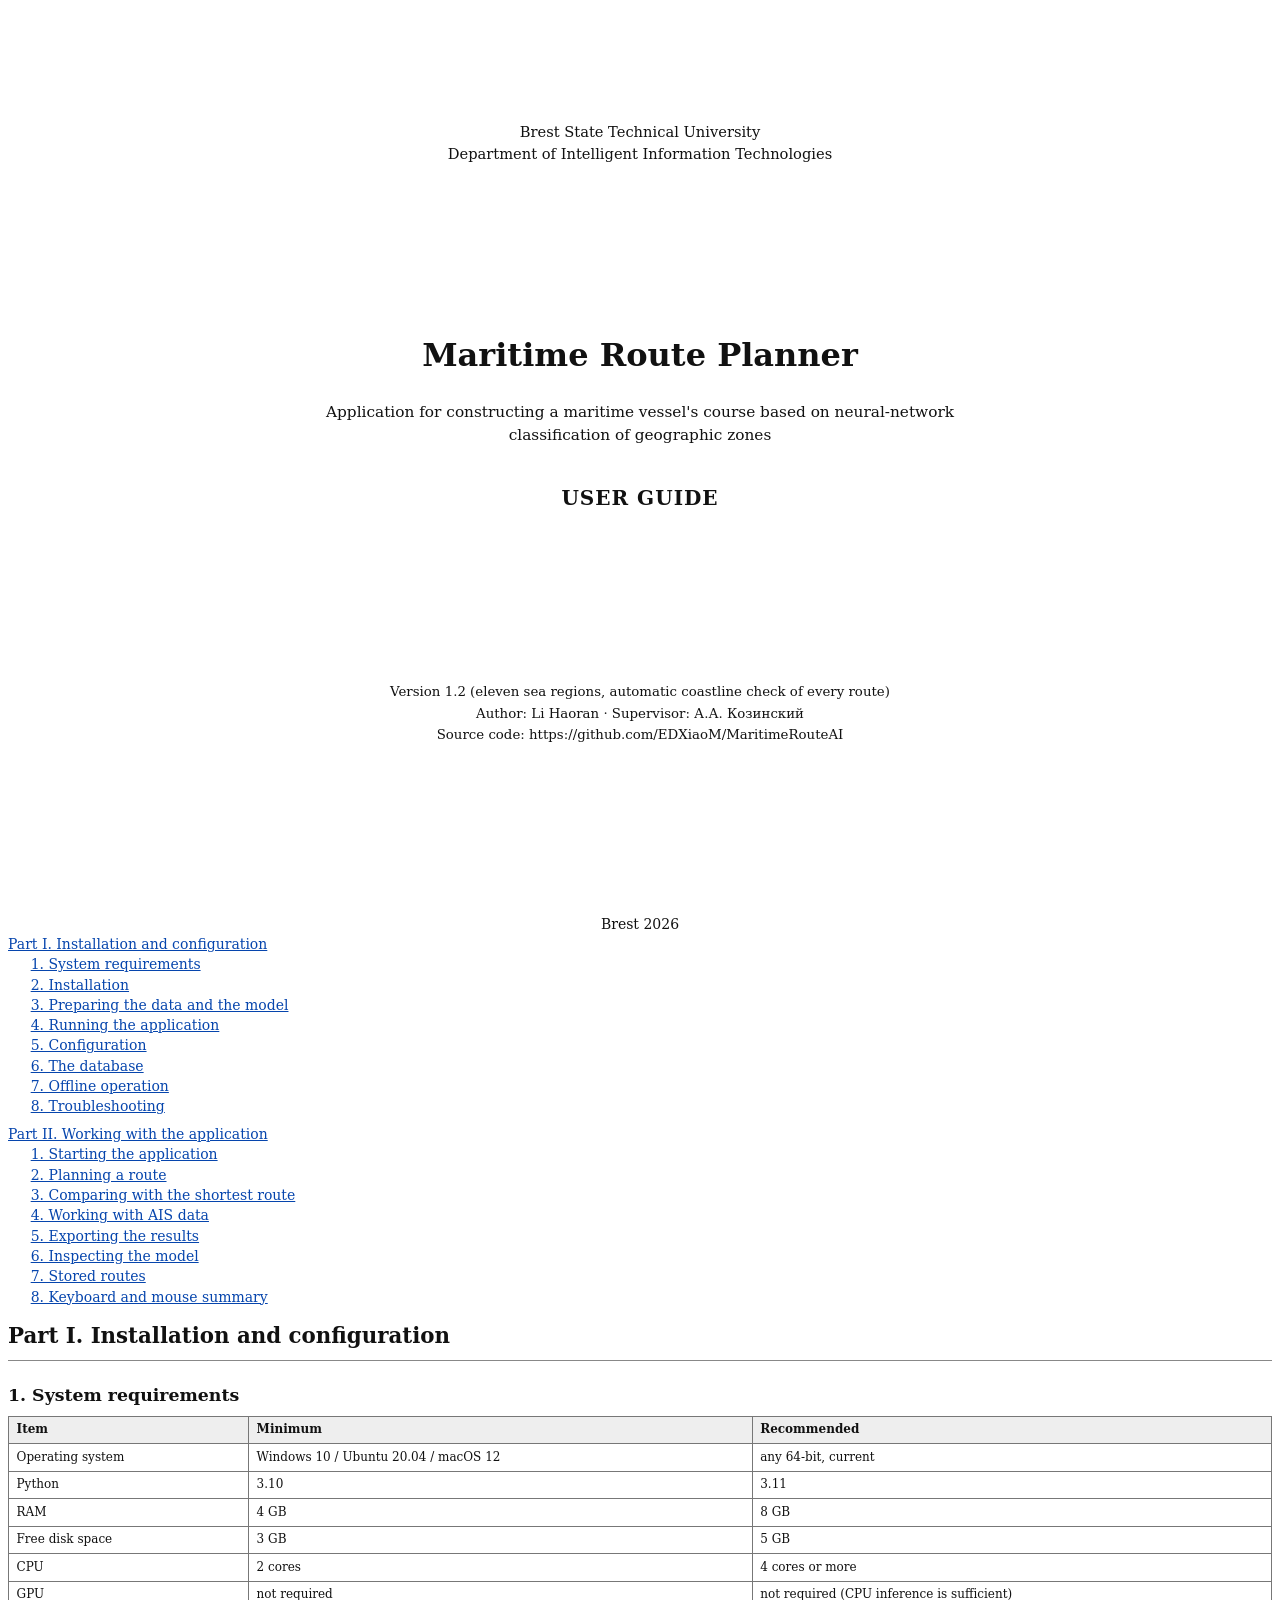
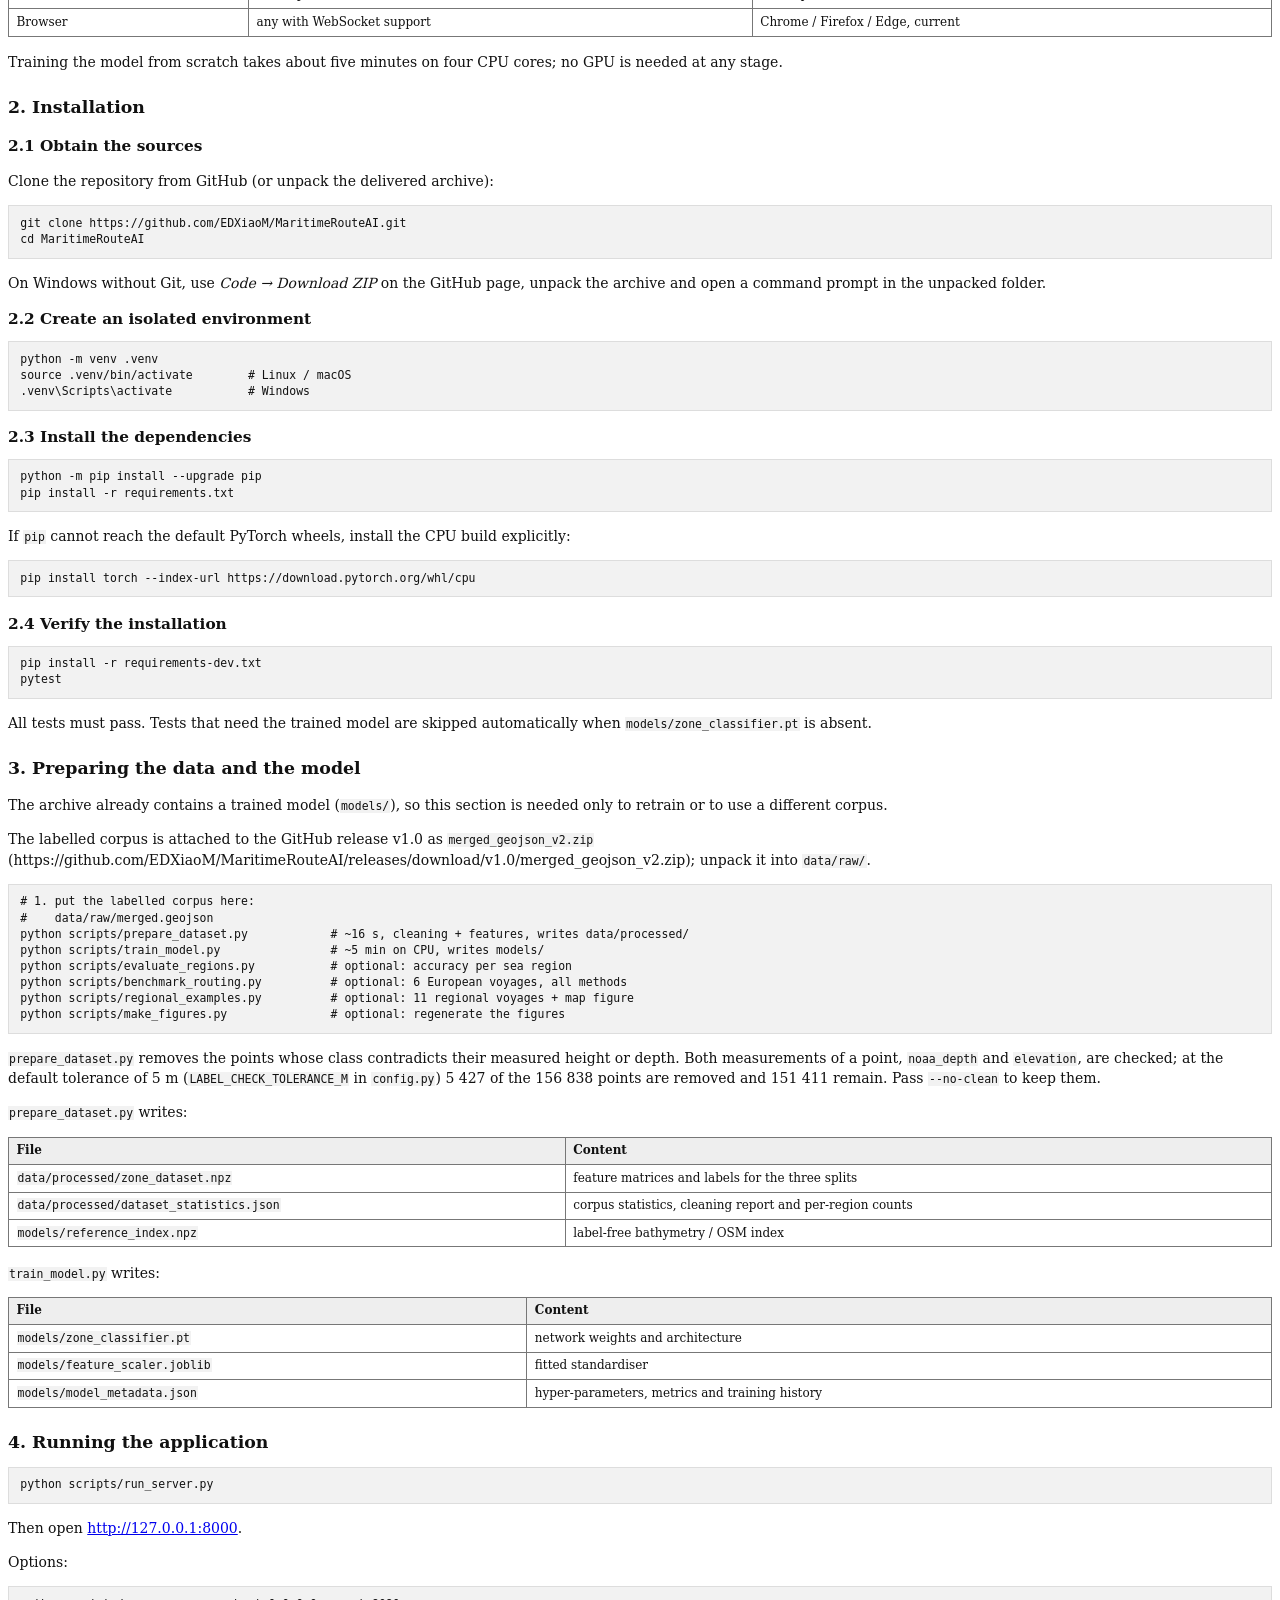
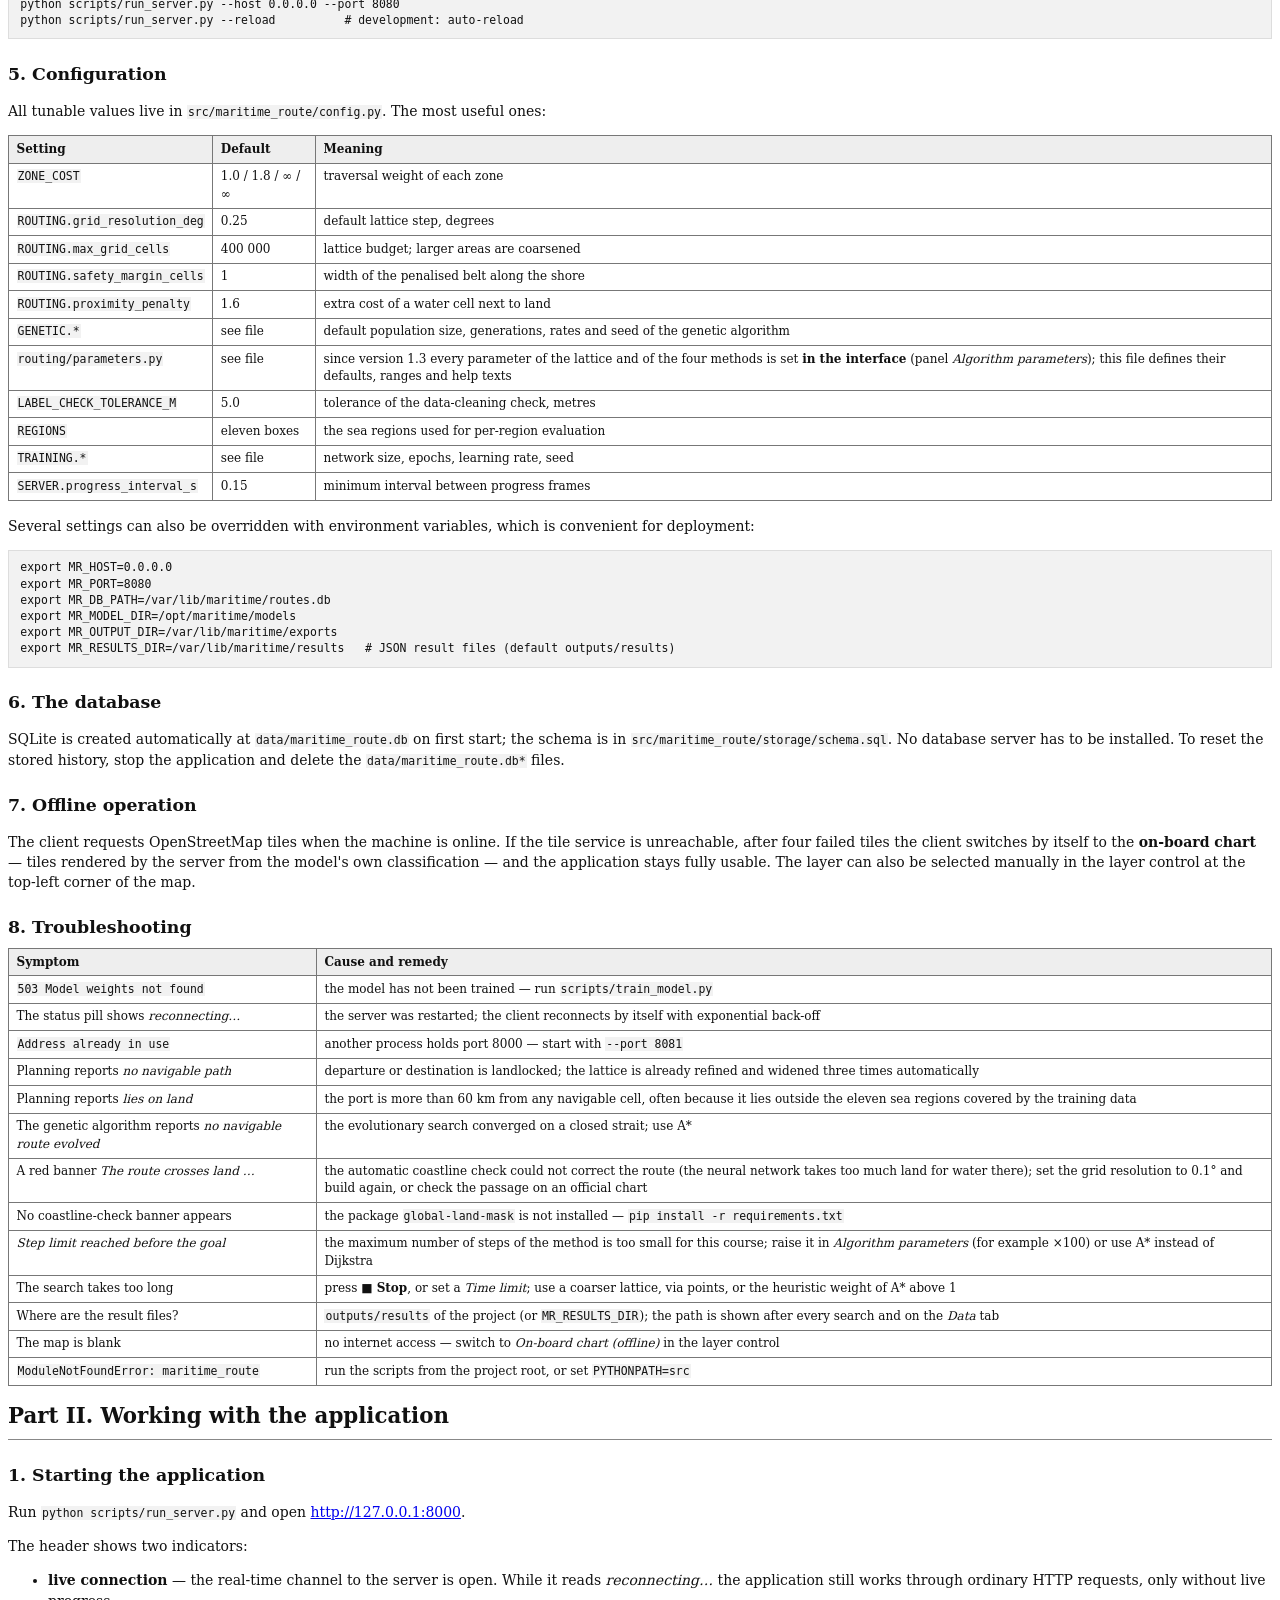
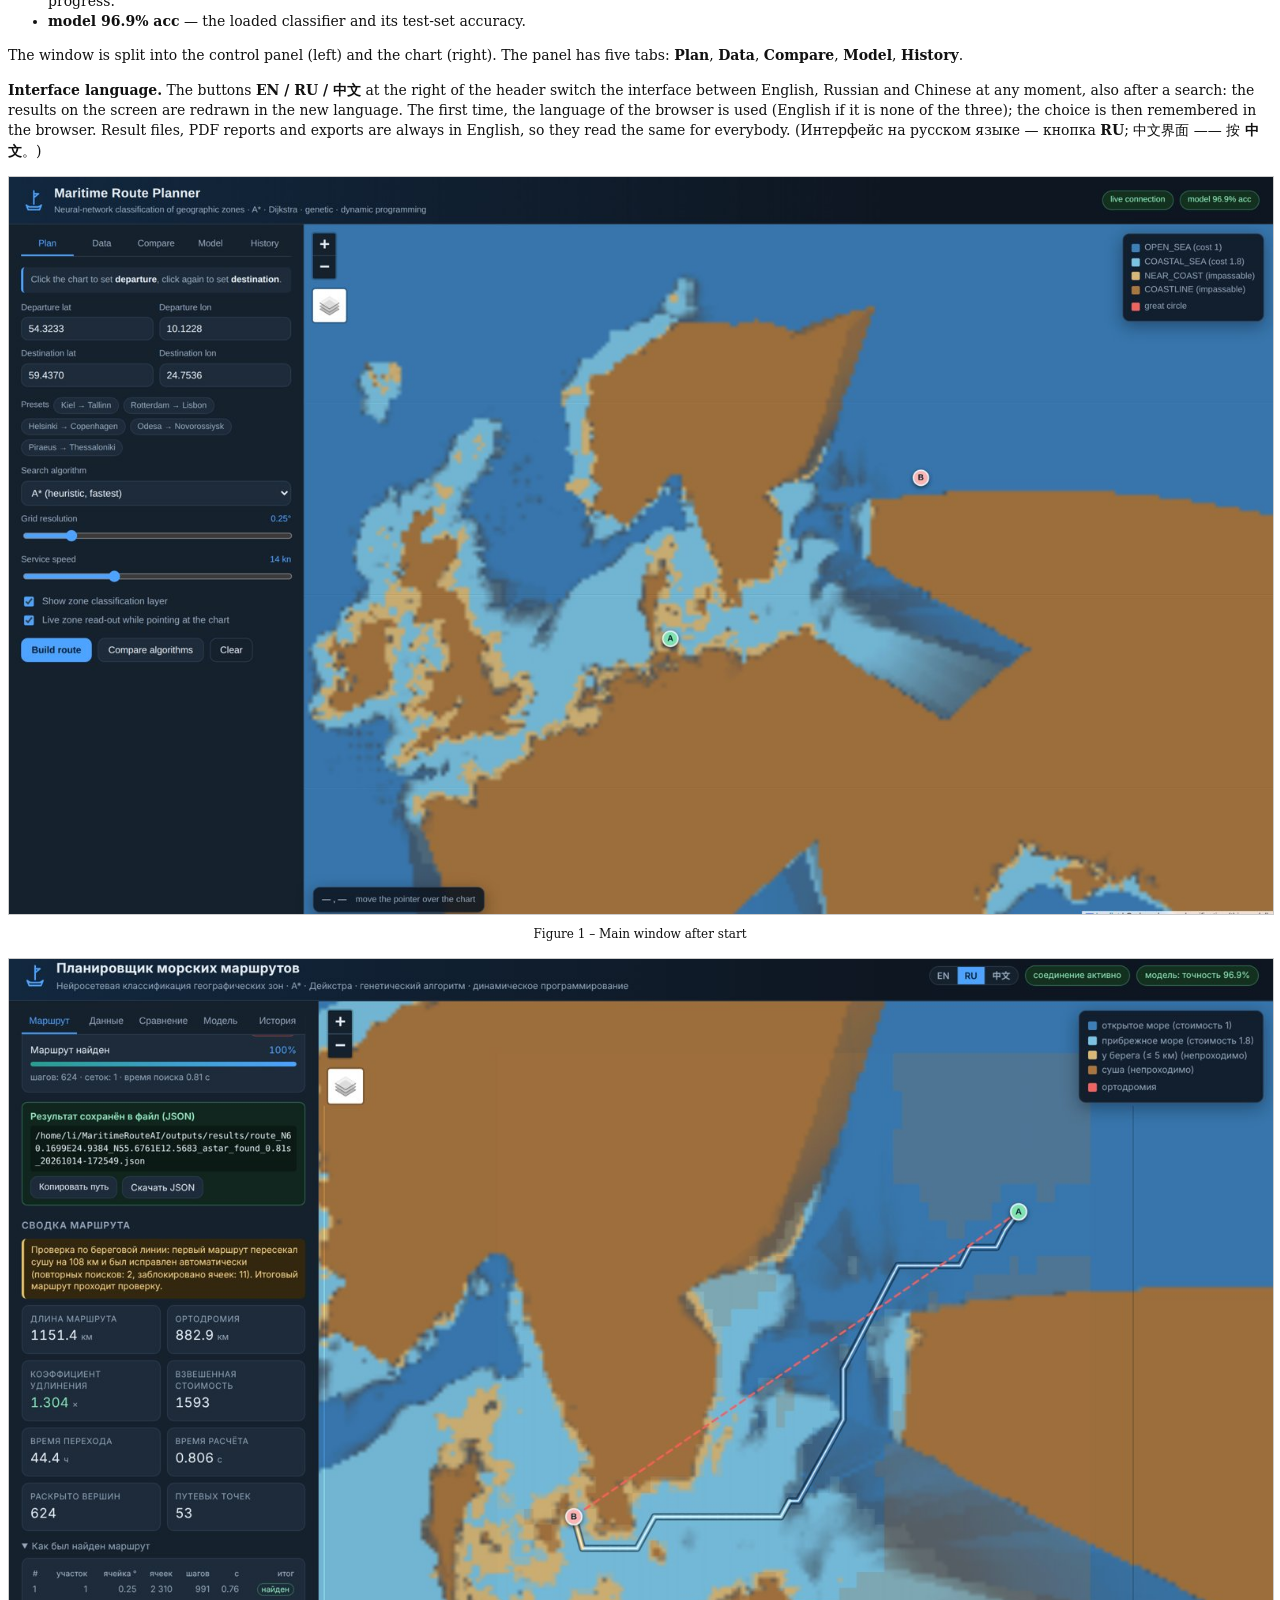
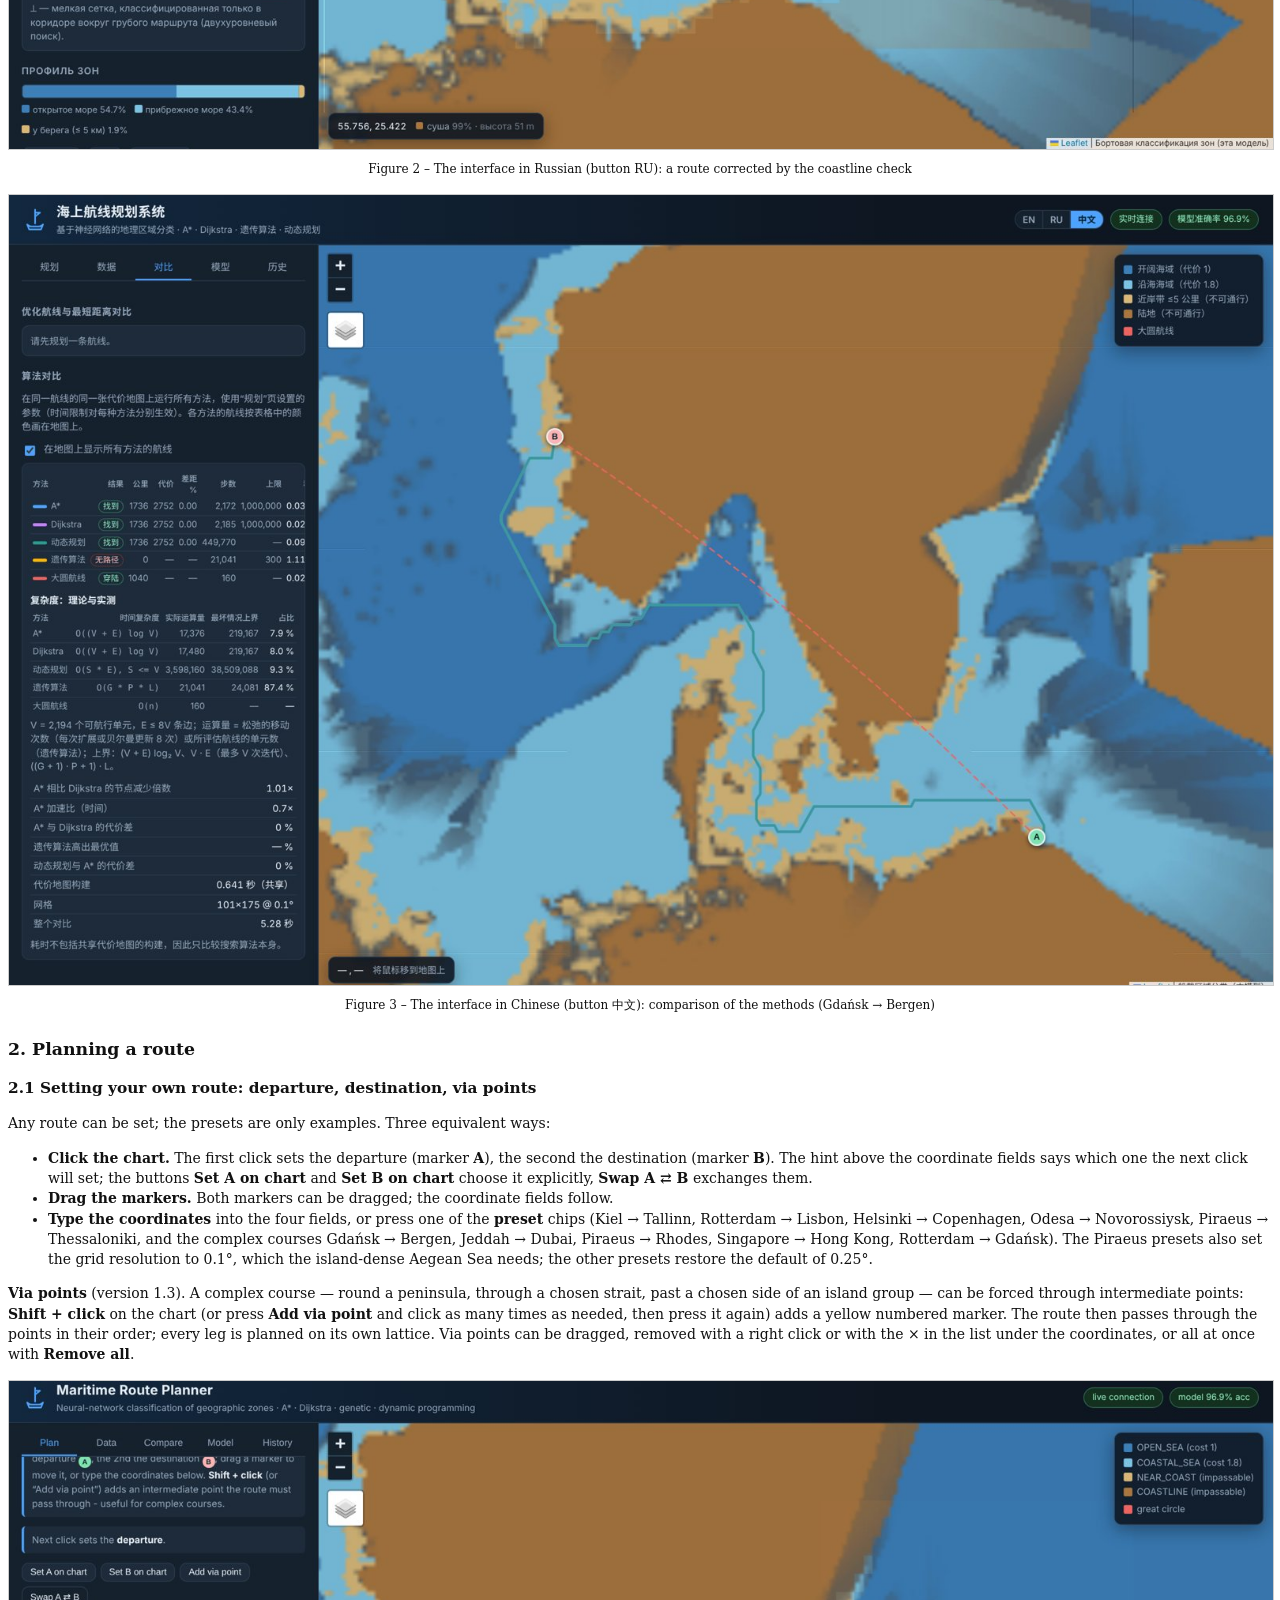
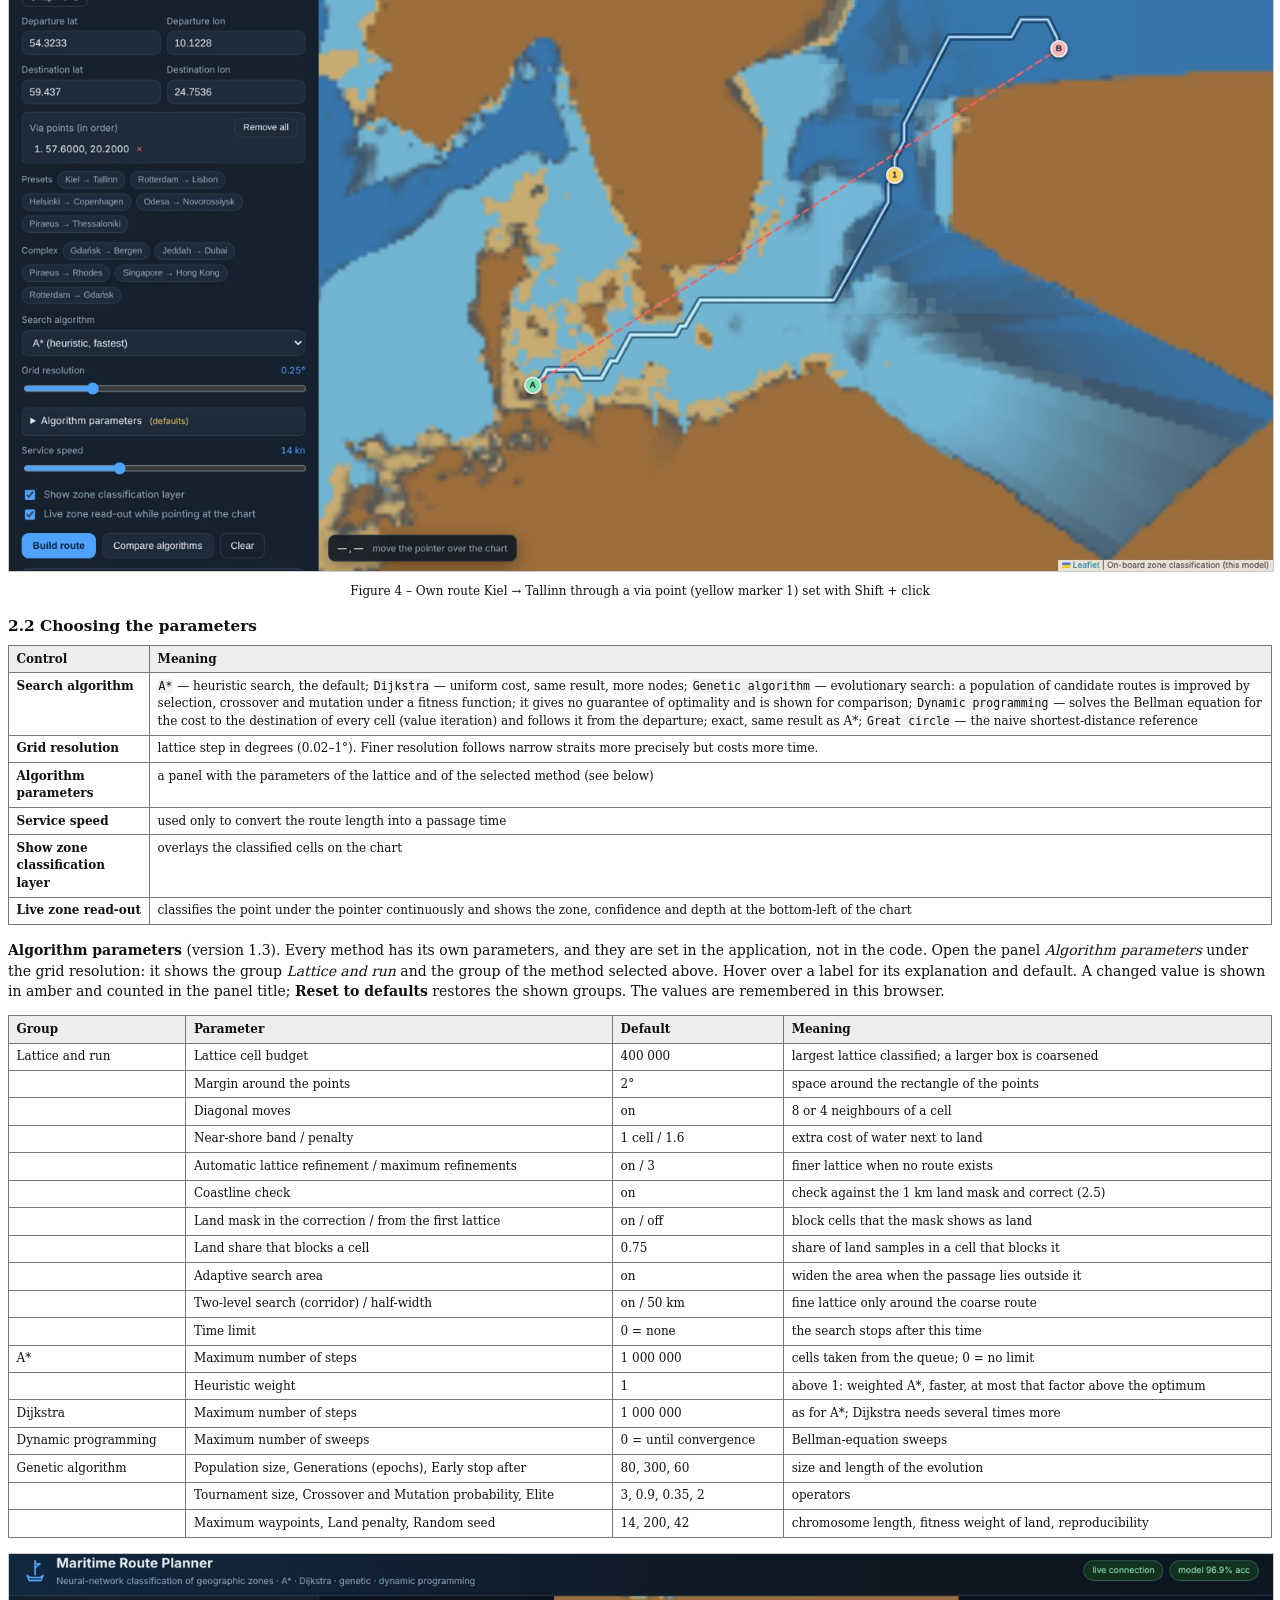
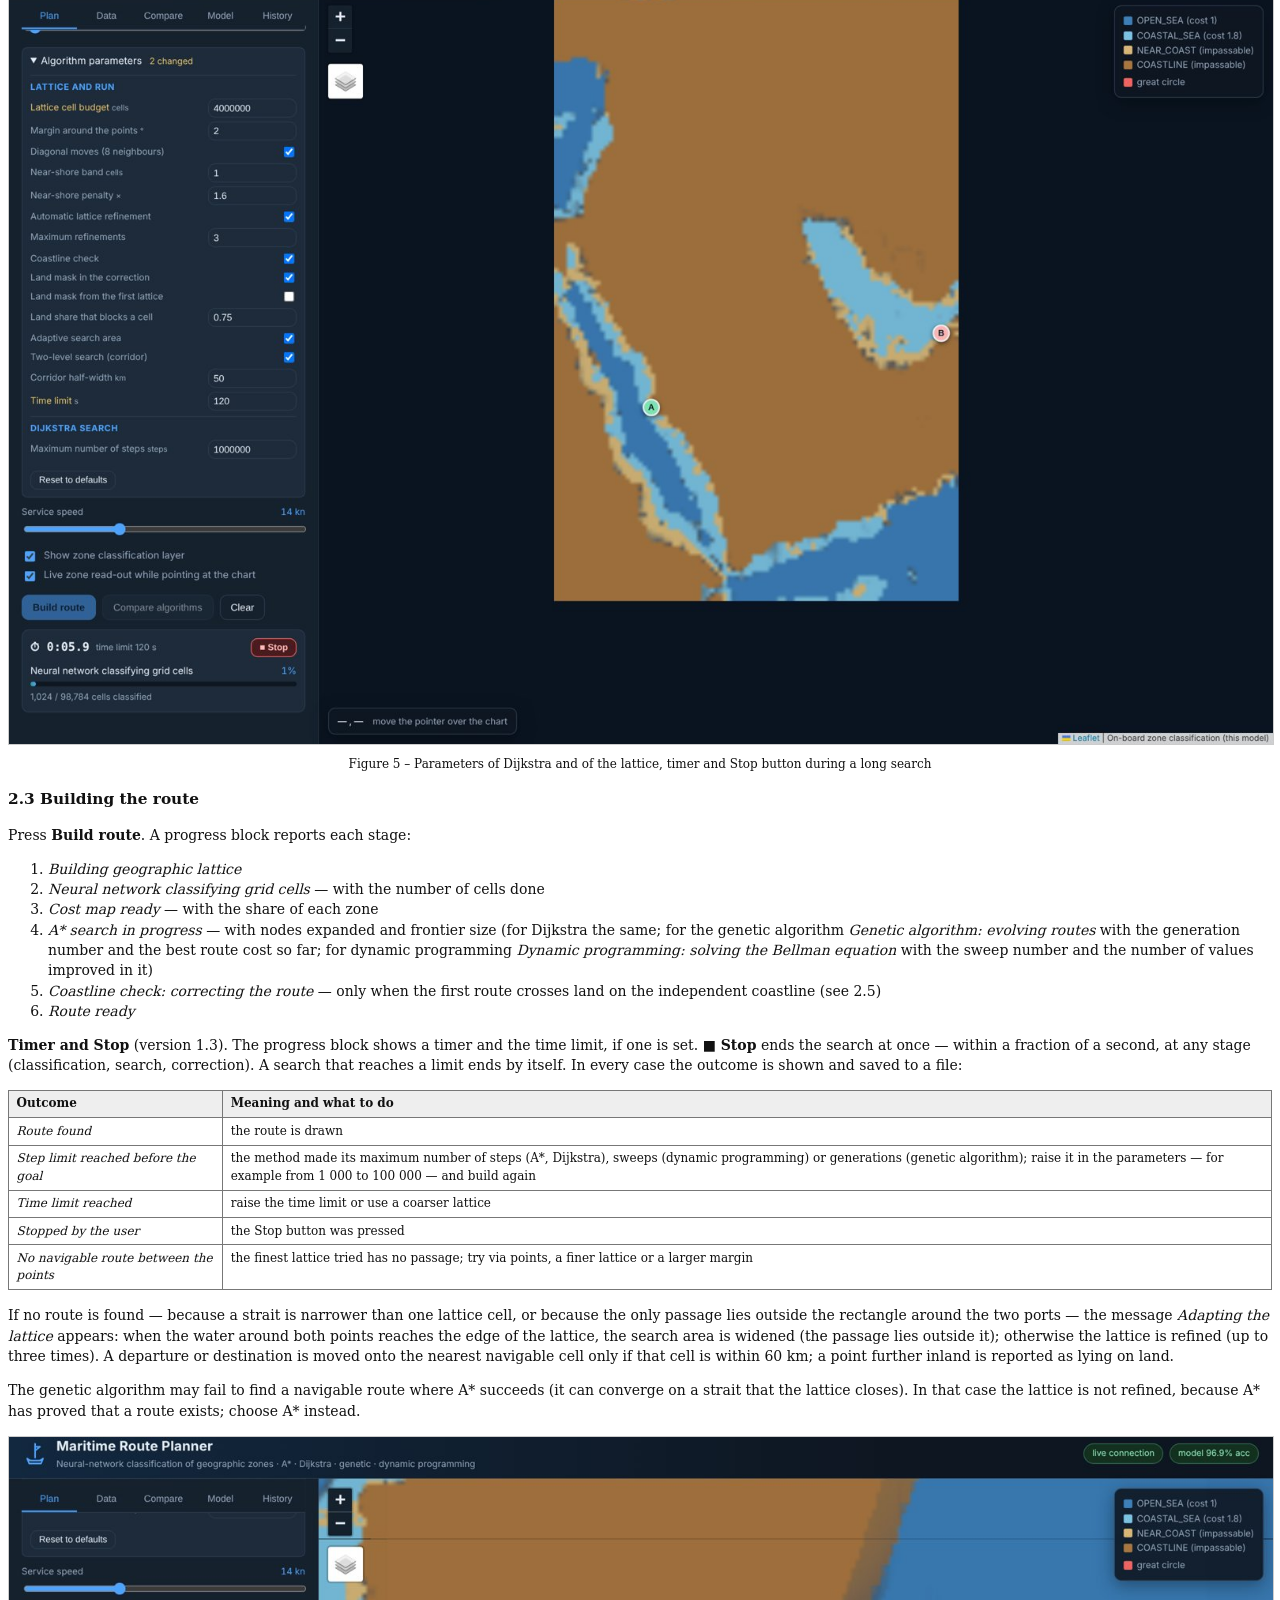
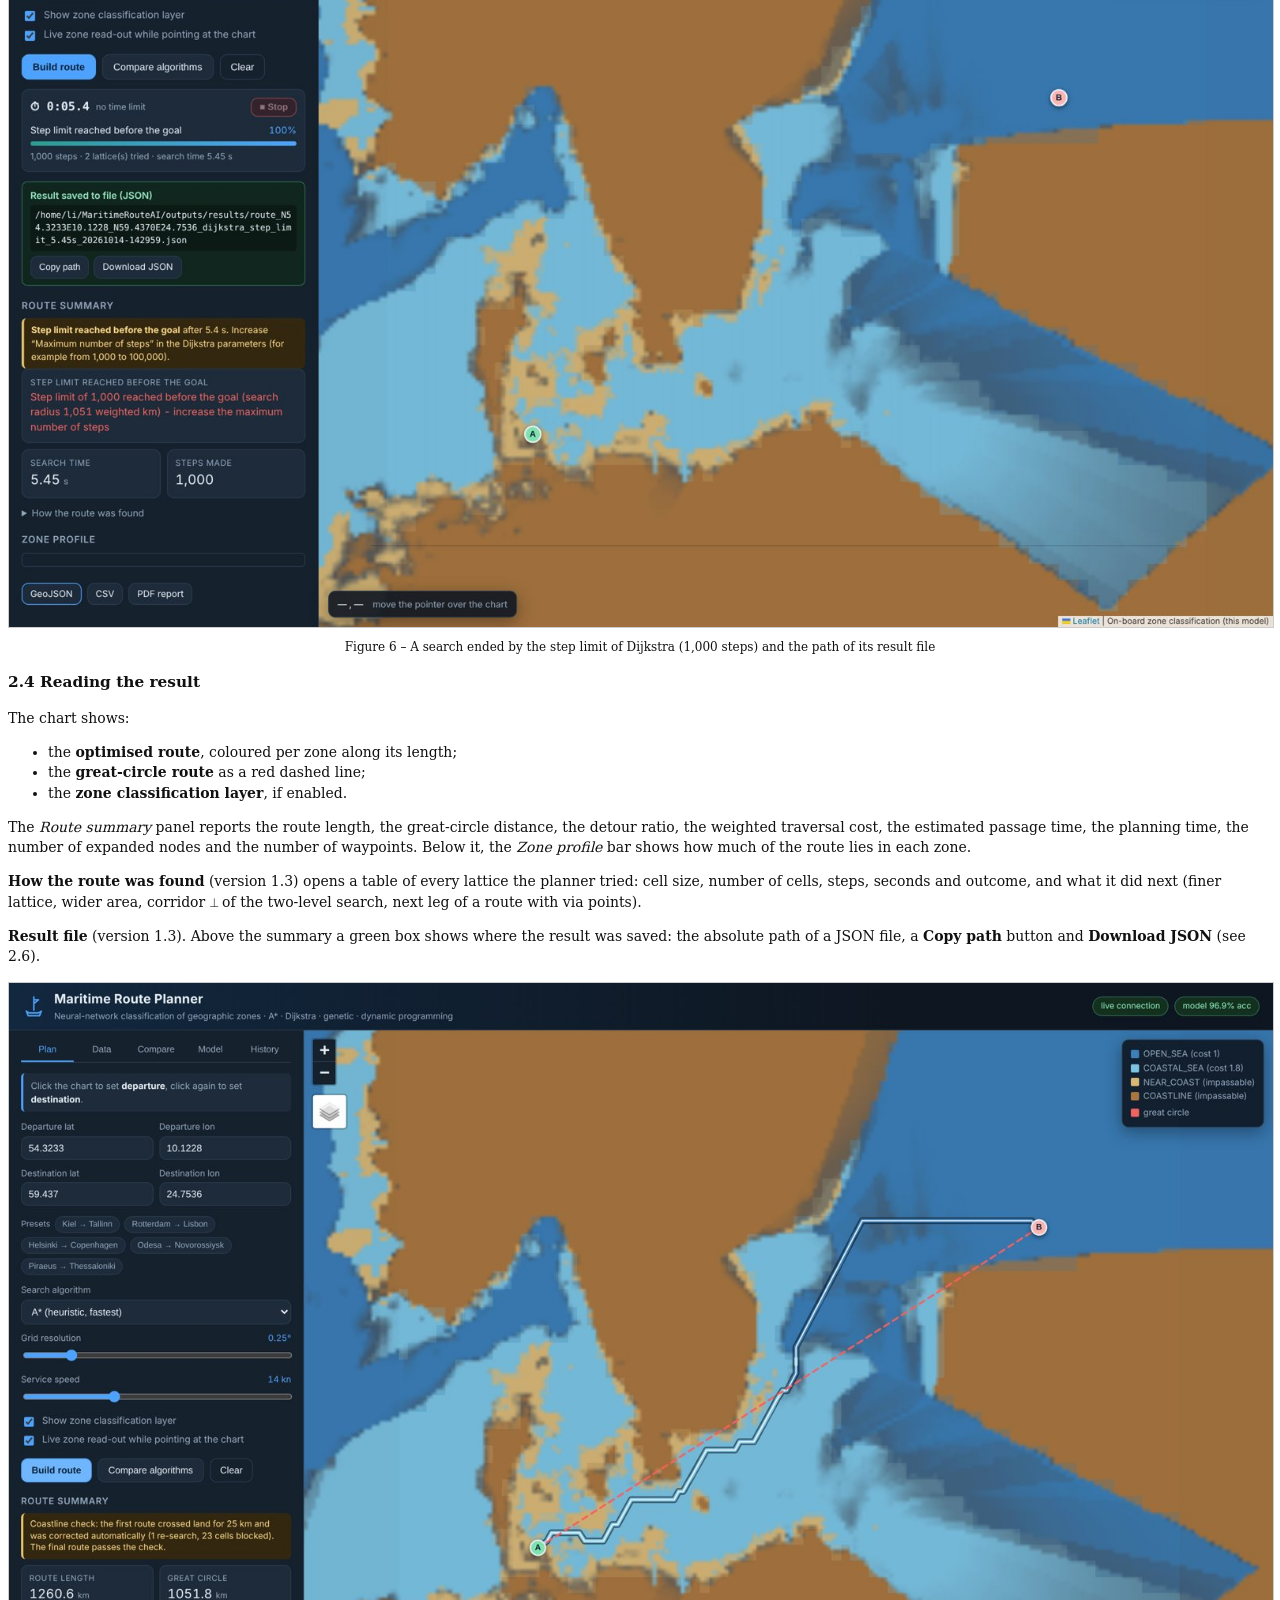
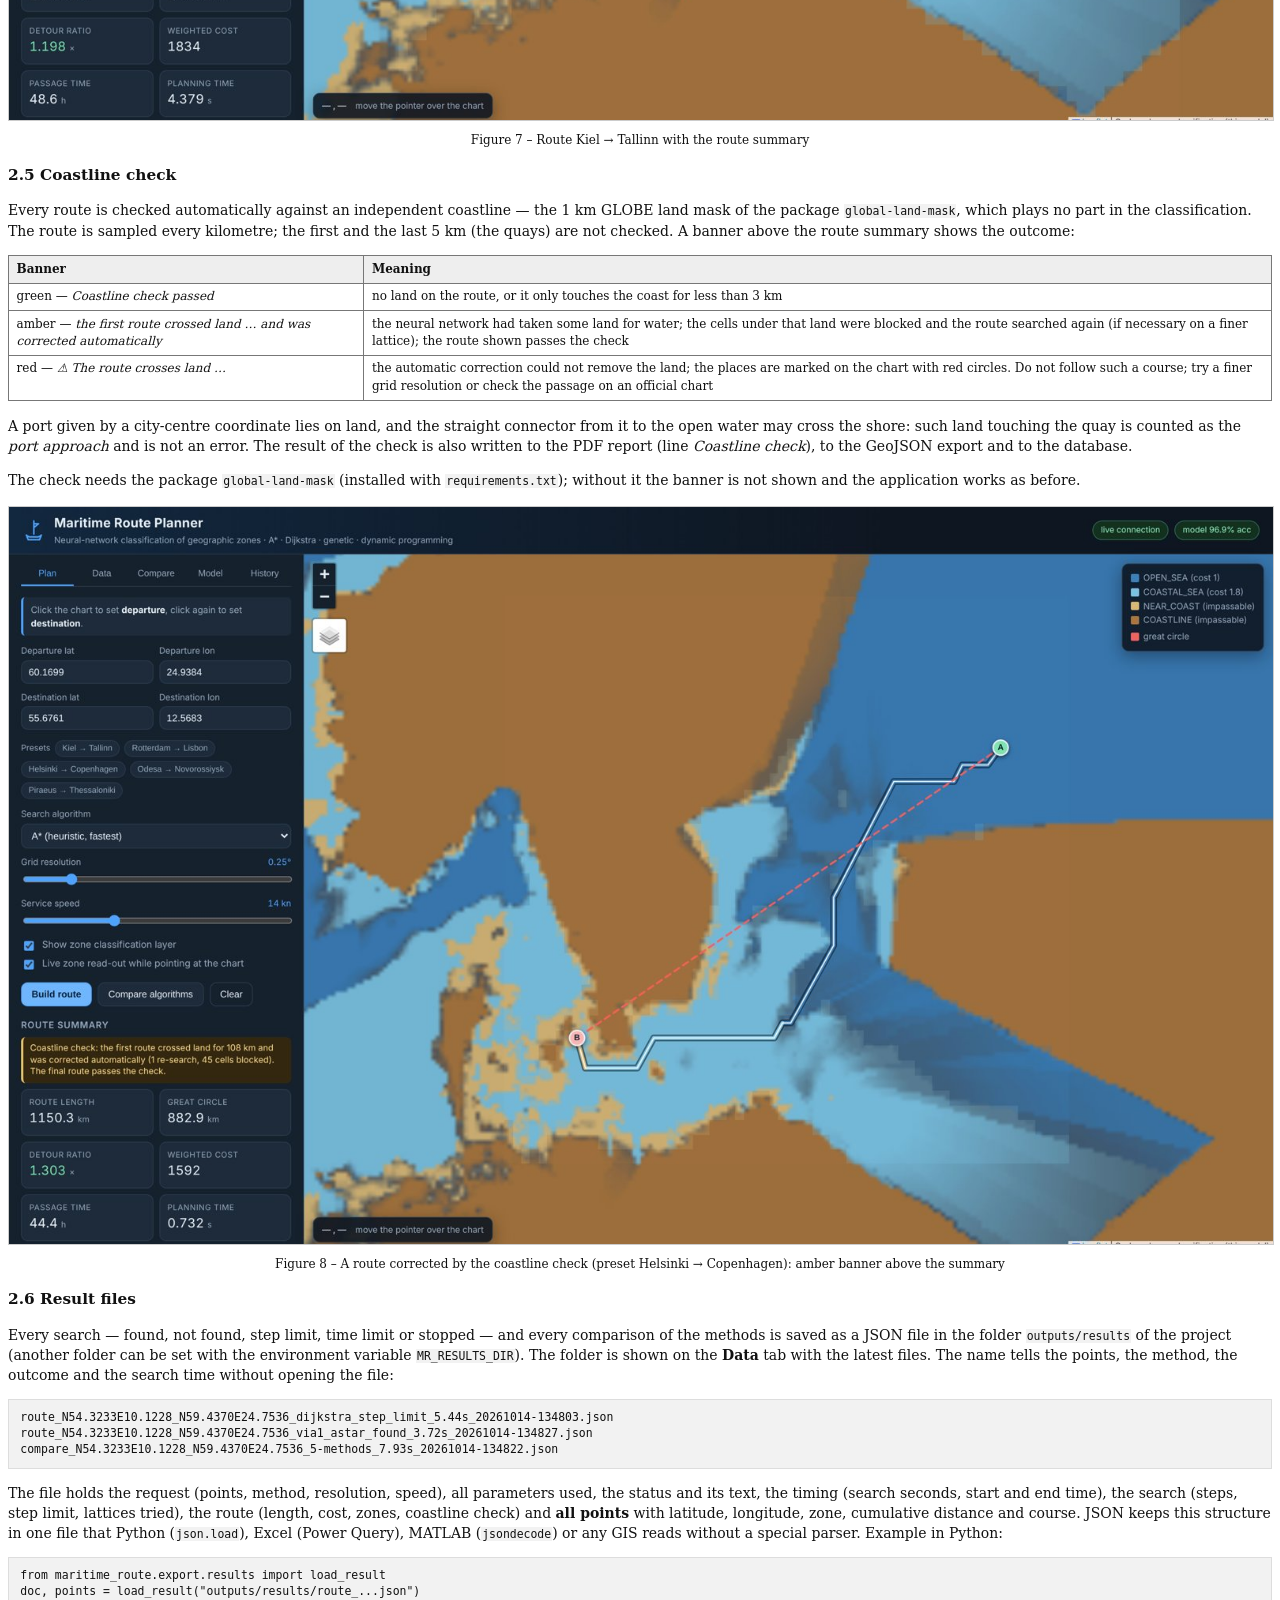
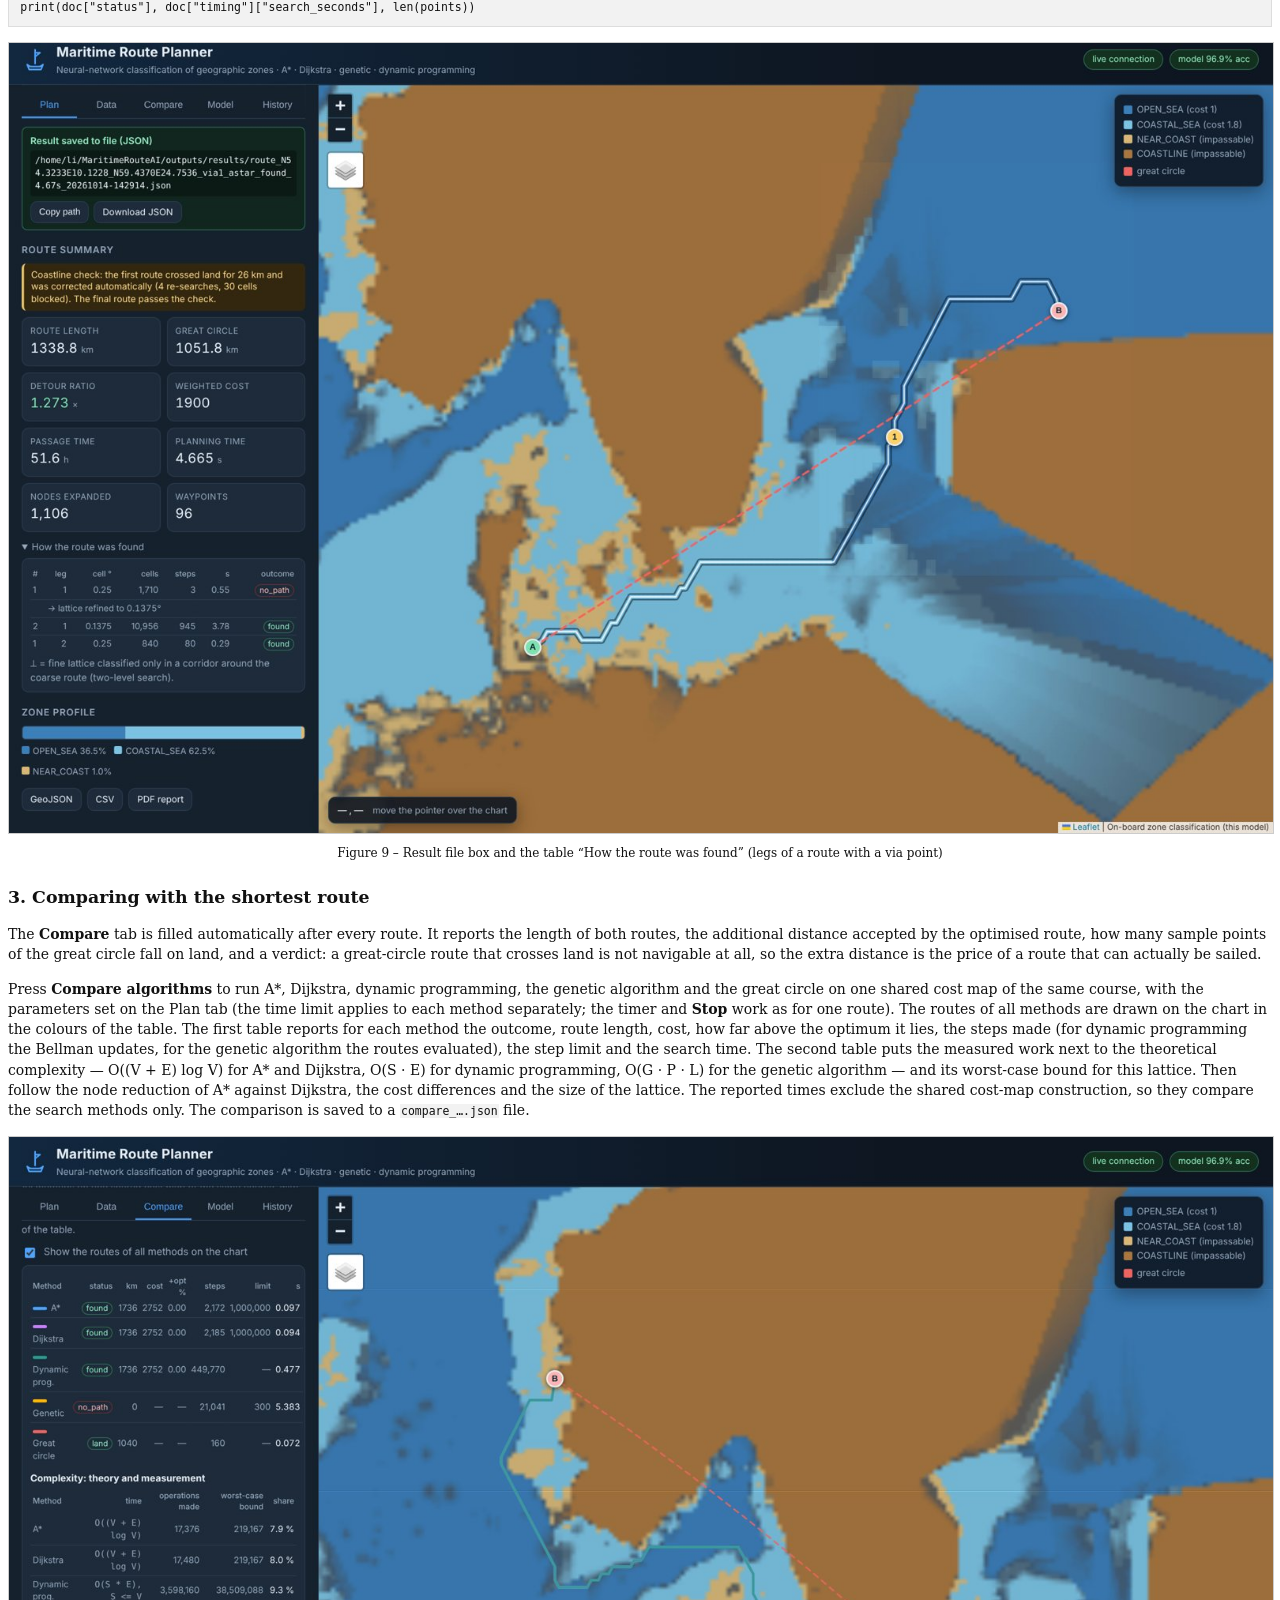
==== docs/User_Guide_MaritimeRouteAI.html @ f9ee63dd "Version 1.3" ====
<!doctype html><html><head><meta charset="utf-8"><title>User Guide</title><style>
@page { size: A4; margin: 20mm 18mm 20mm 22mm; }
body { font-family: 'DejaVu Serif', 'Times New Roman', 'Noto Serif CJK SC', serif; font-size: 10.5pt; line-height: 1.45; color: #111; }
.title { height: 245mm; display: flex; flex-direction: column; justify-content: space-between; text-align: center;
         page-break-after: always; }
.title .uni { margin-top: 30mm; font-size: 11pt; }
.title h1 { font-size: 24pt; margin: 0 0 6mm; }
.title .sub { font-size: 11.5pt; }
.title .kind { font-size: 15pt; font-weight: bold; letter-spacing: 1px; margin-top: 10mm; }
.title .meta { font-size: 10pt; line-height: 1.6; }
.toc { page-break-after: always; }
.toc a { color: #0645ad; text-decoration: underline; }
.toc ul { list-style: none; padding-left: 0; margin: 0 0 2mm; }
.toc ul ul { padding-left: 6mm; }
h1.part { page-break-before: always; font-size: 16pt; border-bottom: 1px solid #888; padding-bottom: 2mm; }
h3 { font-size: 13pt; margin: 6mm 0 2mm; page-break-after: avoid; }
h4 { font-size: 11.5pt; margin: 4mm 0 1.5mm; page-break-after: avoid; }
table { border-collapse: collapse; width: 100%; margin: 2mm 0 4mm; font-size: 9pt; page-break-inside: auto; }
th, td { border: 1px solid #777; padding: 1.2mm 2mm; vertical-align: top; text-align: left; }
th { background: #eee; }
tr { page-break-inside: avoid; }
code { font-family: 'DejaVu Sans Mono', monospace; font-size: 8.6pt; background: #f2f2f2; padding: 0 1px; }
pre { background: #f2f2f2; border: 1px solid #ddd; padding: 2.5mm 3mm; font-size: 8.4pt; line-height: 1.35;
      white-space: pre-wrap; page-break-inside: avoid; }
pre code { background: none; padding: 0; }
figure { margin: 4mm 0; text-align: center; page-break-inside: avoid; }
figure img { width: 100%; border: 1px solid #ccc; }
figcaption { font-size: 9pt; margin-top: 1.5mm; }
</style></head><body><div class="title"><div class="uni">Brest State Technical University<br>
Department of Intelligent Information Technologies</div>
<div><h1>Maritime Route Planner</h1><div class="sub">Application for constructing a maritime vessel's course based
on neural-network<br>classification of geographic zones</div><div class="kind">USER GUIDE</div></div>
<div class="meta">Version 1.2 (eleven sea regions, automatic coastline check of every route)<br>
Author: Li Haoran · Supervisor: А.А. Козинский<br>Source code: https://github.com/EDXiaoM/MaritimeRouteAI</div>
<div>Brest 2026</div></div><div class="toc"><ul><li><a href="#p1">Part I. Installation and configuration</a><ul><li><a href="#p1-0">1. System requirements</a></li><li><a href="#p1-1">2. Installation</a></li><li><a href="#p1-2">3. Preparing the data and the model</a></li><li><a href="#p1-3">4. Running the application</a></li><li><a href="#p1-4">5. Configuration</a></li><li><a href="#p1-5">6. The database</a></li><li><a href="#p1-6">7. Offline operation</a></li><li><a href="#p1-7">8. Troubleshooting</a></li></ul></li><li><a href="#p2">Part II. Working with the application</a><ul><li><a href="#p2-0">1. Starting the application</a></li><li><a href="#p2-1">2. Planning a route</a></li><li><a href="#p2-2">3. Comparing with the shortest route</a></li><li><a href="#p2-3">4. Working with AIS data</a></li><li><a href="#p2-4">5. Exporting the results</a></li><li><a href="#p2-5">6. Inspecting the model</a></li><li><a href="#p2-6">7. Stored routes</a></li><li><a href="#p2-7">8. Keyboard and mouse summary</a></li></ul></li></ul></div><h1 class="part" id="p1">Part I. Installation and configuration</h1><h3 id="p1-0">1. System requirements</h3>
<table>
<thead>
<tr>
<th>Item</th>
<th>Minimum</th>
<th>Recommended</th>
</tr>
</thead>
<tbody>
<tr>
<td>Operating system</td>
<td>Windows 10 / Ubuntu 20.04 / macOS 12</td>
<td>any 64-bit, current</td>
</tr>
<tr>
<td>Python</td>
<td>3.10</td>
<td>3.11</td>
</tr>
<tr>
<td>RAM</td>
<td>4 GB</td>
<td>8 GB</td>
</tr>
<tr>
<td>Free disk space</td>
<td>3 GB</td>
<td>5 GB</td>
</tr>
<tr>
<td>CPU</td>
<td>2 cores</td>
<td>4 cores or more</td>
</tr>
<tr>
<td>GPU</td>
<td>not required</td>
<td>not required (CPU inference is sufficient)</td>
</tr>
<tr>
<td>Browser</td>
<td>any with WebSocket support</td>
<td>Chrome / Firefox / Edge, current</td>
</tr>
</tbody>
</table>
<p>Training the model from scratch takes about five minutes on four CPU cores; no
GPU is needed at any stage.</p>
<h3 id="p1-1">2. Installation</h3>
<h4 id="p1-2">2.1 Obtain the sources</h4>
<p>Clone the repository from GitHub (or unpack the delivered archive):</p>
<pre><code class="language-bash">git clone https://github.com/EDXiaoM/MaritimeRouteAI.git
cd MaritimeRouteAI
</code></pre>
<p>On Windows without Git, use <em>Code → Download ZIP</em> on the GitHub page, unpack the
archive and open a command prompt in the unpacked folder.</p>
<h4 id="p1-2">2.2 Create an isolated environment</h4>
<pre><code class="language-bash">python -m venv .venv
source .venv/bin/activate        # Linux / macOS
.venv\Scripts\activate           # Windows
</code></pre>
<h4 id="p1-2">2.3 Install the dependencies</h4>
<pre><code class="language-bash">python -m pip install --upgrade pip
pip install -r requirements.txt
</code></pre>
<p>If <code>pip</code> cannot reach the default PyTorch wheels, install the CPU build
explicitly:</p>
<pre><code class="language-bash">pip install torch --index-url https://download.pytorch.org/whl/cpu
</code></pre>
<h4 id="p1-2">2.4 Verify the installation</h4>
<pre><code class="language-bash">pip install -r requirements-dev.txt
pytest
</code></pre>
<p>All tests must pass. Tests that need the trained model are skipped
automatically when <code>models/zone_classifier.pt</code> is absent.</p>
<h3 id="p1-2">3. Preparing the data and the model</h3>
<p>The archive already contains a trained model (<code>models/</code>), so this section is
needed only to retrain or to use a different corpus.</p>
<p>The labelled corpus is attached to the GitHub release v1.0 as
<code>merged_geojson_v2.zip</code> (https://github.com/EDXiaoM/MaritimeRouteAI/releases/download/v1.0/merged_geojson_v2.zip); unpack it into <code>data/raw/</code>.</p>
<pre><code class="language-bash"># 1. put the labelled corpus here:
#    data/raw/merged.geojson
python scripts/prepare_dataset.py            # ~16 s, cleaning + features, writes data/processed/
python scripts/train_model.py                # ~5 min on CPU, writes models/
python scripts/evaluate_regions.py           # optional: accuracy per sea region
python scripts/benchmark_routing.py          # optional: 6 European voyages, all methods
python scripts/regional_examples.py          # optional: 11 regional voyages + map figure
python scripts/make_figures.py               # optional: regenerate the figures
</code></pre>
<p><code>prepare_dataset.py</code> removes the points whose class contradicts their measured
height or depth. Both measurements of a point, <code>noaa_depth</code> and <code>elevation</code>, are
checked; at the default tolerance of 5 m (<code>LABEL_CHECK_TOLERANCE_M</code> in
<code>config.py</code>) 5 427 of the 156 838 points are removed and 151 411 remain. Pass
<code>--no-clean</code> to keep them.</p>
<p><code>prepare_dataset.py</code> writes:</p>
<table>
<thead>
<tr>
<th>File</th>
<th>Content</th>
</tr>
</thead>
<tbody>
<tr>
<td><code>data/processed/zone_dataset.npz</code></td>
<td>feature matrices and labels for the three splits</td>
</tr>
<tr>
<td><code>data/processed/dataset_statistics.json</code></td>
<td>corpus statistics, cleaning report and per-region counts</td>
</tr>
<tr>
<td><code>models/reference_index.npz</code></td>
<td>label-free bathymetry / OSM index</td>
</tr>
</tbody>
</table>
<p><code>train_model.py</code> writes:</p>
<table>
<thead>
<tr>
<th>File</th>
<th>Content</th>
</tr>
</thead>
<tbody>
<tr>
<td><code>models/zone_classifier.pt</code></td>
<td>network weights and architecture</td>
</tr>
<tr>
<td><code>models/feature_scaler.joblib</code></td>
<td>fitted standardiser</td>
</tr>
<tr>
<td><code>models/model_metadata.json</code></td>
<td>hyper-parameters, metrics and training history</td>
</tr>
</tbody>
</table>
<h3 id="p1-3">4. Running the application</h3>
<pre><code class="language-bash">python scripts/run_server.py
</code></pre>
<p>Then open <a href="http://127.0.0.1:8000">http://127.0.0.1:8000</a>.</p>
<p>Options:</p>
<pre><code class="language-bash">python scripts/run_server.py --host 0.0.0.0 --port 8080
python scripts/run_server.py --reload          # development: auto-reload
</code></pre>
<h3 id="p1-4">5. Configuration</h3>
<p>All tunable values live in <code>src/maritime_route/config.py</code>. The most useful ones:</p>
<table>
<thead>
<tr>
<th>Setting</th>
<th>Default</th>
<th>Meaning</th>
</tr>
</thead>
<tbody>
<tr>
<td><code>ZONE_COST</code></td>
<td>1.0 / 1.8 / ∞ / ∞</td>
<td>traversal weight of each zone</td>
</tr>
<tr>
<td><code>ROUTING.grid_resolution_deg</code></td>
<td>0.25</td>
<td>default lattice step, degrees</td>
</tr>
<tr>
<td><code>ROUTING.max_grid_cells</code></td>
<td>400 000</td>
<td>lattice budget; larger areas are coarsened</td>
</tr>
<tr>
<td><code>ROUTING.safety_margin_cells</code></td>
<td>1</td>
<td>width of the penalised belt along the shore</td>
</tr>
<tr>
<td><code>ROUTING.proximity_penalty</code></td>
<td>1.6</td>
<td>extra cost of a water cell next to land</td>
</tr>
<tr>
<td><code>GENETIC.*</code></td>
<td>see file</td>
<td>default population size, generations, rates and seed of the genetic algorithm</td>
</tr>
<tr>
<td><code>routing/parameters.py</code></td>
<td>see file</td>
<td>since version 1.3 every parameter of the lattice and of the four methods is set <strong>in the interface</strong> (panel <em>Algorithm parameters</em>); this file defines their defaults, ranges and help texts</td>
</tr>
<tr>
<td><code>LABEL_CHECK_TOLERANCE_M</code></td>
<td>5.0</td>
<td>tolerance of the data-cleaning check, metres</td>
</tr>
<tr>
<td><code>REGIONS</code></td>
<td>eleven boxes</td>
<td>the sea regions used for per-region evaluation</td>
</tr>
<tr>
<td><code>TRAINING.*</code></td>
<td>see file</td>
<td>network size, epochs, learning rate, seed</td>
</tr>
<tr>
<td><code>SERVER.progress_interval_s</code></td>
<td>0.15</td>
<td>minimum interval between progress frames</td>
</tr>
</tbody>
</table>
<p>Several settings can also be overridden with environment variables, which is
convenient for deployment:</p>
<pre><code class="language-bash">export MR_HOST=0.0.0.0
export MR_PORT=8080
export MR_DB_PATH=/var/lib/maritime/routes.db
export MR_MODEL_DIR=/opt/maritime/models
export MR_OUTPUT_DIR=/var/lib/maritime/exports
export MR_RESULTS_DIR=/var/lib/maritime/results   # JSON result files (default outputs/results)
</code></pre>
<h3 id="p1-5">6. The database</h3>
<p>SQLite is created automatically at <code>data/maritime_route.db</code> on first start; the
schema is in <code>src/maritime_route/storage/schema.sql</code>. No database server has to
be installed. To reset the stored history, stop the application and delete the
<code>data/maritime_route.db*</code> files.</p>
<h3 id="p1-6">7. Offline operation</h3>
<p>The client requests OpenStreetMap tiles when the machine is online. If the tile
service is unreachable, after four failed tiles the client switches by itself to
the <strong>on-board chart</strong> — tiles rendered by the server from the model's own
classification — and the application stays fully usable. The layer can also be
selected manually in the layer control at the top-left corner of the map.</p>
<h3 id="p1-7">8. Troubleshooting</h3>
<table>
<thead>
<tr>
<th>Symptom</th>
<th>Cause and remedy</th>
</tr>
</thead>
<tbody>
<tr>
<td><code>503 Model weights not found</code></td>
<td>the model has not been trained — run <code>scripts/train_model.py</code></td>
</tr>
<tr>
<td>The status pill shows <em>reconnecting…</em></td>
<td>the server was restarted; the client reconnects by itself with exponential back-off</td>
</tr>
<tr>
<td><code>Address already in use</code></td>
<td>another process holds port 8000 — start with <code>--port 8081</code></td>
</tr>
<tr>
<td>Planning reports <em>no navigable path</em></td>
<td>departure or destination is landlocked; the lattice is already refined and widened three times automatically</td>
</tr>
<tr>
<td>Planning reports <em>lies on land</em></td>
<td>the port is more than 60 km from any navigable cell, often because it lies outside the eleven sea regions covered by the training data</td>
</tr>
<tr>
<td>The genetic algorithm reports <em>no navigable route evolved</em></td>
<td>the evolutionary search converged on a closed strait; use A*</td>
</tr>
<tr>
<td>A red banner <em>The route crosses land …</em></td>
<td>the automatic coastline check could not correct the route (the neural network takes too much land for water there); set the grid resolution to 0.1° and build again, or check the passage on an official chart</td>
</tr>
<tr>
<td>No coastline-check banner appears</td>
<td>the package <code>global-land-mask</code> is not installed — <code>pip install -r requirements.txt</code></td>
</tr>
<tr>
<td><em>Step limit reached before the goal</em></td>
<td>the maximum number of steps of the method is too small for this course; raise it in <em>Algorithm parameters</em> (for example ×100) or use A* instead of Dijkstra</td>
</tr>
<tr>
<td>The search takes too long</td>
<td>press <strong>■ Stop</strong>, or set a <em>Time limit</em>; use a coarser lattice, via points, or the heuristic weight of A* above 1</td>
</tr>
<tr>
<td>Where are the result files?</td>
<td><code>outputs/results</code> of the project (or <code>MR_RESULTS_DIR</code>); the path is shown after every search and on the <em>Data</em> tab</td>
</tr>
<tr>
<td>The map is blank</td>
<td>no internet access — switch to <em>On-board chart (offline)</em> in the layer control</td>
</tr>
<tr>
<td><code>ModuleNotFoundError: maritime_route</code></td>
<td>run the scripts from the project root, or set <code>PYTHONPATH=src</code></td>
</tr>
</tbody>
</table><h1 class="part" id="p2">Part II. Working with the application</h1><h3 id="p2-0">1. Starting the application</h3>
<p>Run <code>python scripts/run_server.py</code> and open <a href="http://127.0.0.1:8000">http://127.0.0.1:8000</a>.</p>
<p>The header shows two indicators:</p>
<ul>
<li><strong>live connection</strong> — the real-time channel to the server is open. While it
  reads <em>reconnecting…</em> the application still works through ordinary HTTP
  requests, only without live progress.</li>
<li><strong>model 96.9% acc</strong> — the loaded classifier and its test-set accuracy.</li>
</ul>
<p>The window is split into the control panel (left) and the chart (right). The
panel has five tabs: <strong>Plan</strong>, <strong>Data</strong>, <strong>Compare</strong>, <strong>Model</strong>, <strong>History</strong>.</p>
<p><strong>Interface language.</strong> The buttons <strong>EN / RU / 中文</strong> at the right of the header
switch the interface between English, Russian and Chinese at any moment, also
after a search: the results on the screen are redrawn in the new language. The
first time, the language of the browser is used (English if it is none of the
three); the choice is then remembered in the browser. Result files, PDF reports
and exports are always in English, so they read the same for everybody.
(Интерфейс на русском языке — кнопка <strong>RU</strong>; 中文界面 —— 按 <strong>中文</strong>。)</p>
<figure><img src="[data-uri]"><figcaption>Figure 1 – Main window after start</figcaption></figure><figure><img src="[data-uri]"><figcaption>Figure 2 – The interface in Russian (button RU): a route corrected by the coastline check</figcaption></figure><figure><img src="[data-uri]"><figcaption>Figure 3 – The interface in Chinese (button 中文): comparison of the methods (Gdańsk → Bergen)</figcaption></figure><h3 id="p2-1">2. Planning a route</h3>
<h4 id="p2-2">2.1 Setting your own route: departure, destination, via points</h4>
<p>Any route can be set; the presets are only examples. Three equivalent ways:</p>
<ul>
<li><strong>Click the chart.</strong> The first click sets the departure (marker <strong>A</strong>), the
  second the destination (marker <strong>B</strong>). The hint above the coordinate fields
  says which one the next click will set; the buttons <strong>Set A on chart</strong> and
  <strong>Set B on chart</strong> choose it explicitly, <strong>Swap A ⇄ B</strong> exchanges them.</li>
<li><strong>Drag the markers.</strong> Both markers can be dragged; the coordinate fields
  follow.</li>
<li><strong>Type the coordinates</strong> into the four fields, or press one of the
  <strong>preset</strong> chips (Kiel → Tallinn, Rotterdam → Lisbon, Helsinki → Copenhagen,
  Odesa → Novorossiysk, Piraeus → Thessaloniki, and the complex courses
  Gdańsk → Bergen, Jeddah → Dubai, Piraeus → Rhodes, Singapore → Hong Kong,
  Rotterdam → Gdańsk). The Piraeus presets also set the grid resolution to
  0.1°, which the island-dense Aegean Sea needs; the other presets restore the
  default of 0.25°.</li>
</ul>
<p><strong>Via points</strong> (version 1.3). A complex course — round a peninsula, through a
chosen strait, past a chosen side of an island group — can be forced through
intermediate points: <strong>Shift + click</strong> on the chart (or press <strong>Add via point</strong>
and click as many times as needed, then press it again) adds a yellow numbered
marker. The route then passes through the points in their order; every leg is
planned on its own lattice. Via points can be dragged, removed with a right
click or with the × in the list under the coordinates, or all at once with
<strong>Remove all</strong>.</p>
<figure><img src="[data-uri]"><figcaption>Figure 4 – Own route Kiel → Tallinn through a via point (yellow marker 1) set with Shift + click</figcaption></figure><h4 id="p2-2">2.2 Choosing the parameters</h4>
<table>
<thead>
<tr>
<th>Control</th>
<th>Meaning</th>
</tr>
</thead>
<tbody>
<tr>
<td><strong>Search algorithm</strong></td>
<td><code>A*</code> — heuristic search, the default; <code>Dijkstra</code> — uniform cost, same result, more nodes; <code>Genetic algorithm</code> — evolutionary search: a population of candidate routes is improved by selection, crossover and mutation under a fitness function; it gives no guarantee of optimality and is shown for comparison; <code>Dynamic programming</code> — solves the Bellman equation for the cost to the destination of every cell (value iteration) and follows it from the departure; exact, same result as A*; <code>Great circle</code> — the naive shortest-distance reference</td>
</tr>
<tr>
<td><strong>Grid resolution</strong></td>
<td>lattice step in degrees (0.02–1°). Finer resolution follows narrow straits more precisely but costs more time.</td>
</tr>
<tr>
<td><strong>Algorithm parameters</strong></td>
<td>a panel with the parameters of the lattice and of the selected method (see below)</td>
</tr>
<tr>
<td><strong>Service speed</strong></td>
<td>used only to convert the route length into a passage time</td>
</tr>
<tr>
<td><strong>Show zone classification layer</strong></td>
<td>overlays the classified cells on the chart</td>
</tr>
<tr>
<td><strong>Live zone read-out</strong></td>
<td>classifies the point under the pointer continuously and shows the zone, confidence and depth at the bottom-left of the chart</td>
</tr>
</tbody>
</table>
<p><strong>Algorithm parameters</strong> (version 1.3). Every method has its own parameters,
and they are set in the application, not in the code. Open the panel
<em>Algorithm parameters</em> under the grid resolution: it shows the group
<em>Lattice and run</em> and the group of the method selected above. Hover over a
label for its explanation and default. A changed value is shown in amber and
counted in the panel title; <strong>Reset to defaults</strong> restores the shown groups.
The values are remembered in this browser.</p>
<table>
<thead>
<tr>
<th>Group</th>
<th>Parameter</th>
<th>Default</th>
<th>Meaning</th>
</tr>
</thead>
<tbody>
<tr>
<td>Lattice and run</td>
<td>Lattice cell budget</td>
<td>400 000</td>
<td>largest lattice classified; a larger box is coarsened</td>
</tr>
<tr>
<td></td>
<td>Margin around the points</td>
<td>2°</td>
<td>space around the rectangle of the points</td>
</tr>
<tr>
<td></td>
<td>Diagonal moves</td>
<td>on</td>
<td>8 or 4 neighbours of a cell</td>
</tr>
<tr>
<td></td>
<td>Near-shore band / penalty</td>
<td>1 cell / 1.6</td>
<td>extra cost of water next to land</td>
</tr>
<tr>
<td></td>
<td>Automatic lattice refinement / maximum refinements</td>
<td>on / 3</td>
<td>finer lattice when no route exists</td>
</tr>
<tr>
<td></td>
<td>Coastline check</td>
<td>on</td>
<td>check against the 1 km land mask and correct (2.5)</td>
</tr>
<tr>
<td></td>
<td>Land mask in the correction / from the first lattice</td>
<td>on / off</td>
<td>block cells that the mask shows as land</td>
</tr>
<tr>
<td></td>
<td>Land share that blocks a cell</td>
<td>0.75</td>
<td>share of land samples in a cell that blocks it</td>
</tr>
<tr>
<td></td>
<td>Adaptive search area</td>
<td>on</td>
<td>widen the area when the passage lies outside it</td>
</tr>
<tr>
<td></td>
<td>Two-level search (corridor) / half-width</td>
<td>on / 50 km</td>
<td>fine lattice only around the coarse route</td>
</tr>
<tr>
<td></td>
<td>Time limit</td>
<td>0 = none</td>
<td>the search stops after this time</td>
</tr>
<tr>
<td>A*</td>
<td>Maximum number of steps</td>
<td>1 000 000</td>
<td>cells taken from the queue; 0 = no limit</td>
</tr>
<tr>
<td></td>
<td>Heuristic weight</td>
<td>1</td>
<td>above 1: weighted A*, faster, at most that factor above the optimum</td>
</tr>
<tr>
<td>Dijkstra</td>
<td>Maximum number of steps</td>
<td>1 000 000</td>
<td>as for A*; Dijkstra needs several times more</td>
</tr>
<tr>
<td>Dynamic programming</td>
<td>Maximum number of sweeps</td>
<td>0 = until convergence</td>
<td>Bellman-equation sweeps</td>
</tr>
<tr>
<td>Genetic algorithm</td>
<td>Population size, Generations (epochs), Early stop after</td>
<td>80, 300, 60</td>
<td>size and length of the evolution</td>
</tr>
<tr>
<td></td>
<td>Tournament size, Crossover and Mutation probability, Elite</td>
<td>3, 0.9, 0.35, 2</td>
<td>operators</td>
</tr>
<tr>
<td></td>
<td>Maximum waypoints, Land penalty, Random seed</td>
<td>14, 200, 42</td>
<td>chromosome length, fitness weight of land, reproducibility</td>
</tr>
</tbody>
</table>
<figure><img src="[data-uri]"><figcaption>Figure 5 – Parameters of Dijkstra and of the lattice, timer and Stop button during a long search</figcaption></figure><h4 id="p2-2">2.3 Building the route</h4>
<p>Press <strong>Build route</strong>. A progress block reports each stage:</p>
<ol>
<li><em>Building geographic lattice</em></li>
<li><em>Neural network classifying grid cells</em> — with the number of cells done</li>
<li><em>Cost map ready</em> — with the share of each zone</li>
<li><em>A* search in progress</em> — with nodes expanded and frontier size
   (for Dijkstra the same; for the genetic algorithm <em>Genetic algorithm:
   evolving routes</em> with the generation number and the best route cost so far;
   for dynamic programming <em>Dynamic programming: solving the Bellman equation</em>
   with the sweep number and the number of values improved in it)</li>
<li><em>Coastline check: correcting the route</em> — only when the first route
   crosses land on the independent coastline (see 2.5)</li>
<li><em>Route ready</em></li>
</ol>
<p><strong>Timer and Stop</strong> (version 1.3). The progress block shows a timer and the
time limit, if one is set. <strong>■ Stop</strong> ends the search at once — within a
fraction of a second, at any stage (classification, search, correction). A
search that reaches a limit ends by itself. In every case the outcome is shown
and saved to a file:</p>
<table>
<thead>
<tr>
<th>Outcome</th>
<th>Meaning and what to do</th>
</tr>
</thead>
<tbody>
<tr>
<td><em>Route found</em></td>
<td>the route is drawn</td>
</tr>
<tr>
<td><em>Step limit reached before the goal</em></td>
<td>the method made its maximum number of steps (A*, Dijkstra), sweeps (dynamic programming) or generations (genetic algorithm); raise it in the parameters — for example from 1 000 to 100 000 — and build again</td>
</tr>
<tr>
<td><em>Time limit reached</em></td>
<td>raise the time limit or use a coarser lattice</td>
</tr>
<tr>
<td><em>Stopped by the user</em></td>
<td>the Stop button was pressed</td>
</tr>
<tr>
<td><em>No navigable route between the points</em></td>
<td>the finest lattice tried has no passage; try via points, a finer lattice or a larger margin</td>
</tr>
</tbody>
</table>
<p>If no route is found — because a strait is narrower than one lattice cell, or
because the only passage lies outside the rectangle around the two ports — the
message <em>Adapting the lattice</em> appears: when the water around both points
reaches the edge of the lattice, the search area is widened (the passage lies
outside it); otherwise the lattice is refined (up to three times). A departure or destination is moved onto
the nearest navigable cell only if that cell is within 60 km; a point further
inland is reported as lying on land.</p>
<p>The genetic algorithm may fail to find a navigable route where A* succeeds
(it can converge on a strait that the lattice closes). In that case the lattice
is not refined, because A* has proved that a route exists; choose A* instead.</p>
<figure><img src="[data-uri]"><figcaption>Figure 6 – A search ended by the step limit of Dijkstra (1,000 steps) and the path of its result file</figcaption></figure><h4 id="p2-2">2.4 Reading the result</h4>
<p>The chart shows:</p>
<ul>
<li>the <strong>optimised route</strong>, coloured per zone along its length;</li>
<li>the <strong>great-circle route</strong> as a red dashed line;</li>
<li>the <strong>zone classification layer</strong>, if enabled.</li>
</ul>
<p>The <em>Route summary</em> panel reports the route length, the great-circle distance,
the detour ratio, the weighted traversal cost, the estimated passage time, the
planning time, the number of expanded nodes and the number of waypoints. Below
it, the <em>Zone profile</em> bar shows how much of the route lies in each zone.</p>
<p><strong>How the route was found</strong> (version 1.3) opens a table of every lattice the
planner tried: cell size, number of cells, steps, seconds and outcome, and
what it did next (finer lattice, wider area, corridor ⟂ of the two-level
search, next leg of a route with via points).</p>
<p><strong>Result file</strong> (version 1.3). Above the summary a green box shows where the
result was saved: the absolute path of a JSON file, a <strong>Copy path</strong> button and
<strong>Download JSON</strong> (see 2.6).</p>
<figure><img src="[data-uri]"><figcaption>Figure 7 – Route Kiel → Tallinn with the route summary</figcaption></figure><h4 id="p2-2">2.5 Coastline check</h4>
<p>Every route is checked automatically against an independent coastline — the
1 km GLOBE land mask of the package <code>global-land-mask</code>, which plays no part in
the classification. The route is sampled every kilometre; the first and the
last 5 km (the quays) are not checked. A banner above the route summary shows
the outcome:</p>
<table>
<thead>
<tr>
<th>Banner</th>
<th>Meaning</th>
</tr>
</thead>
<tbody>
<tr>
<td>green — <em>Coastline check passed</em></td>
<td>no land on the route, or it only touches the coast for less than 3 km</td>
</tr>
<tr>
<td>amber — <em>the first route crossed land … and was corrected automatically</em></td>
<td>the neural network had taken some land for water; the cells under that land were blocked and the route searched again (if necessary on a finer lattice); the route shown passes the check</td>
</tr>
<tr>
<td>red — <em>⚠ The route crosses land …</em></td>
<td>the automatic correction could not remove the land; the places are marked on the chart with red circles. Do not follow such a course; try a finer grid resolution or check the passage on an official chart</td>
</tr>
</tbody>
</table>
<p>A port given by a city-centre coordinate lies on land, and the straight
connector from it to the open water may cross the shore: such land touching
the quay is counted as the <em>port approach</em> and is not an error. The result of
the check is also written to the PDF report (line <em>Coastline check</em>), to the
GeoJSON export and to the database.</p>
<p>The check needs the package <code>global-land-mask</code> (installed with
<code>requirements.txt</code>); without it the banner is not shown and the application
works as before.</p>
<figure><img src="[data-uri]"><figcaption>Figure 8 – A route corrected by the coastline check (preset Helsinki → Copenhagen): amber banner above the summary</figcaption></figure><h4 id="p2-2">2.6 Result files</h4>
<p>Every search — found, not found, step limit, time limit or stopped — and every
comparison of the methods is saved as a JSON file in the folder
<code>outputs/results</code> of the project (another folder can be set with the
environment variable <code>MR_RESULTS_DIR</code>). The folder is shown on the <strong>Data</strong>
tab with the latest files. The name tells the points, the method, the outcome
and the search time without opening the file:</p>
<pre><code>route_N54.3233E10.1228_N59.4370E24.7536_dijkstra_step_limit_5.44s_20261014-134803.json
route_N54.3233E10.1228_N59.4370E24.7536_via1_astar_found_3.72s_20261014-134827.json
compare_N54.3233E10.1228_N59.4370E24.7536_5-methods_7.93s_20261014-134822.json
</code></pre>
<p>The file holds the request (points, method, resolution, speed), all
parameters used, the status and its text, the timing (search seconds, start
and end time), the search (steps, step limit, lattices tried), the route
(length, cost, zones, coastline check) and <strong>all points</strong> with latitude,
longitude, zone, cumulative distance and course. JSON keeps this structure in
one file that Python (<code>json.load</code>), Excel (Power Query), MATLAB (<code>jsondecode</code>)
or any GIS reads without a special parser. Example in Python:</p>
<pre><code class="language-python">from maritime_route.export.results import load_result
doc, points = load_result(&quot;outputs/results/route_...json&quot;)
print(doc[&quot;status&quot;], doc[&quot;timing&quot;][&quot;search_seconds&quot;], len(points))
</code></pre>
<figure><img src="[data-uri]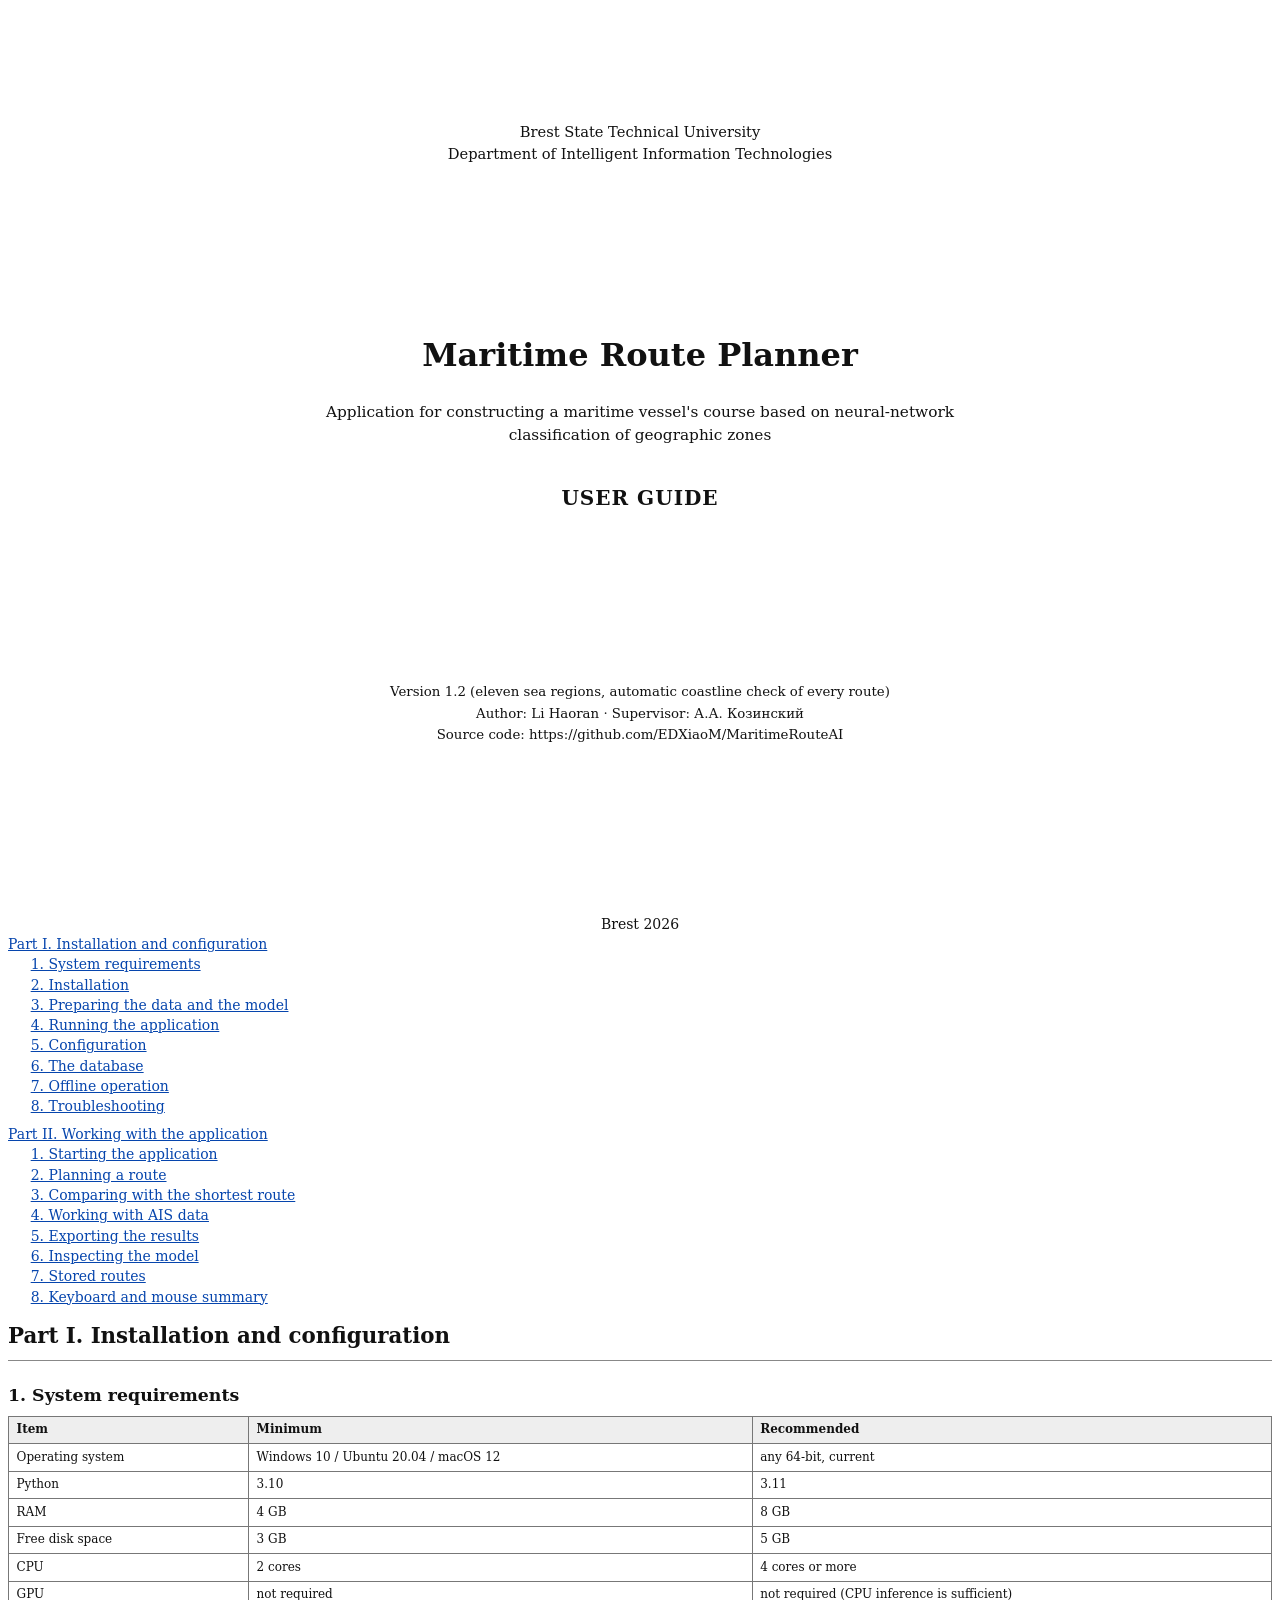
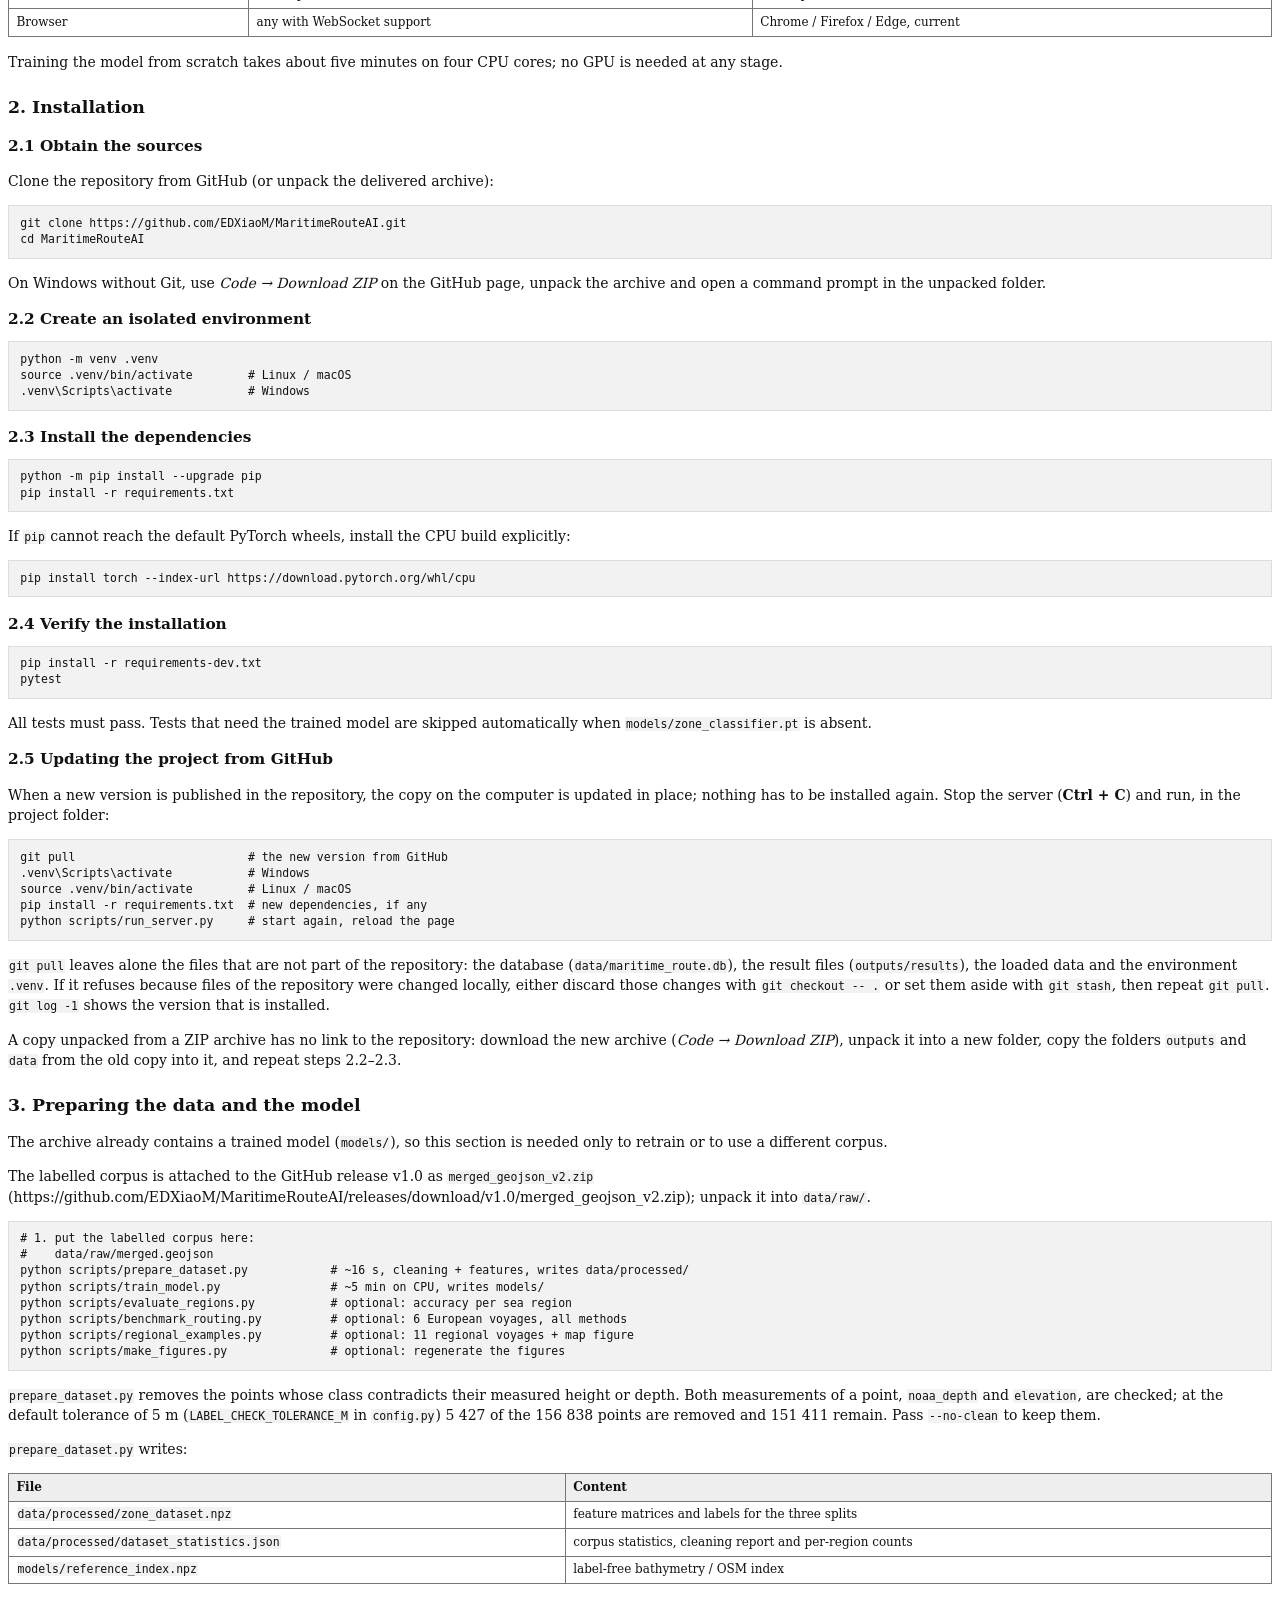
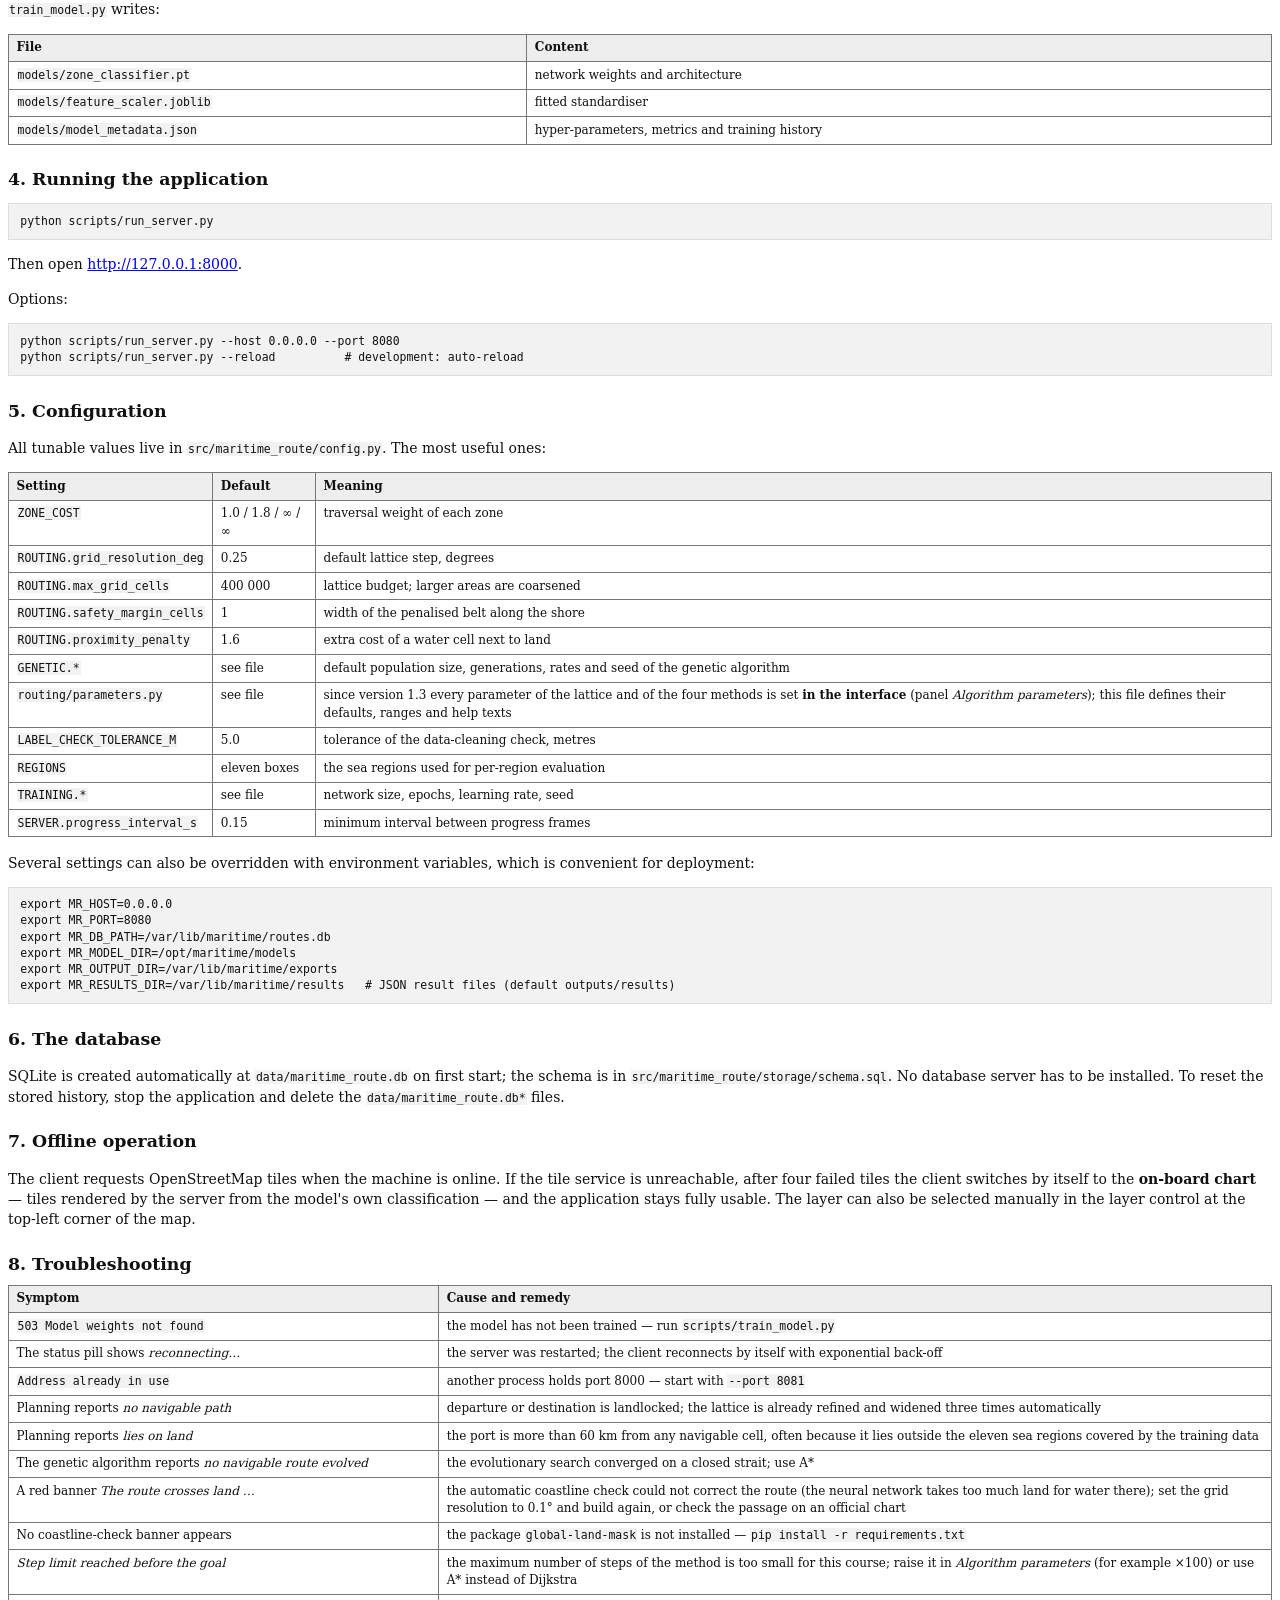
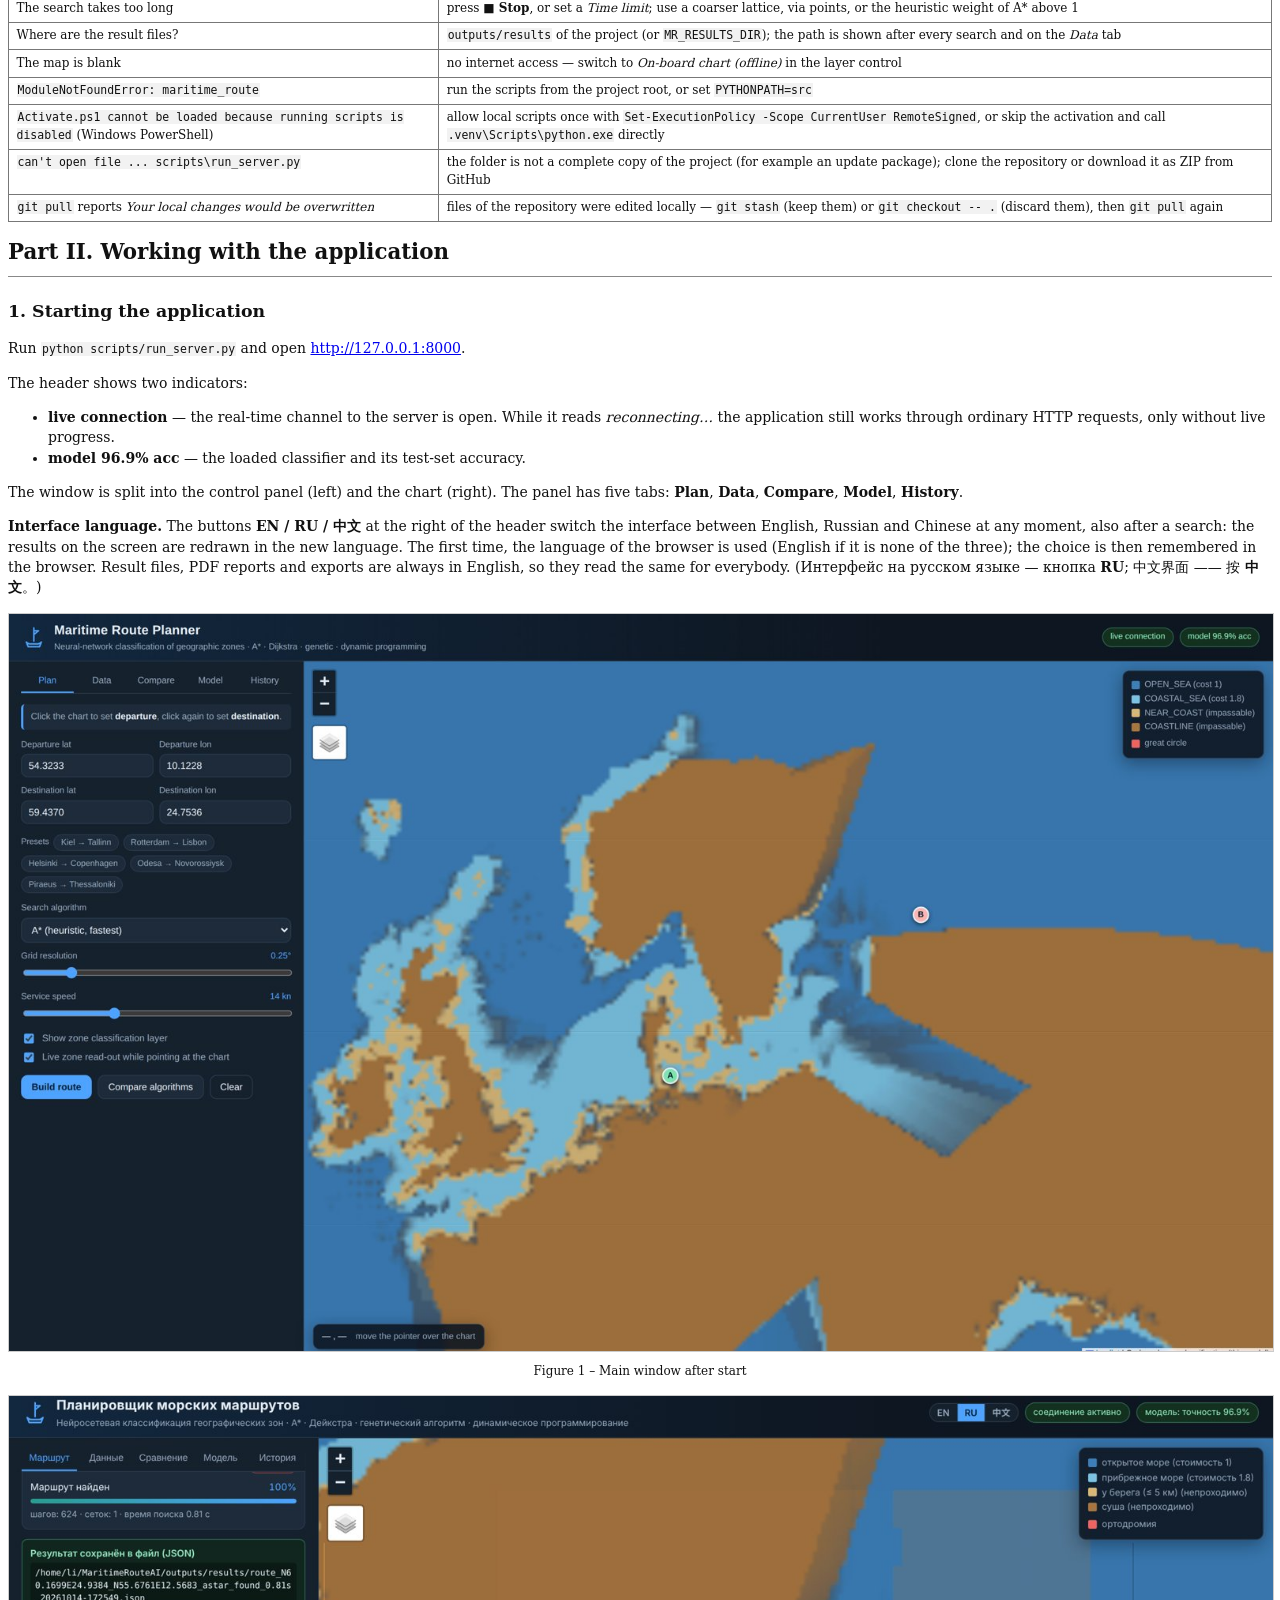
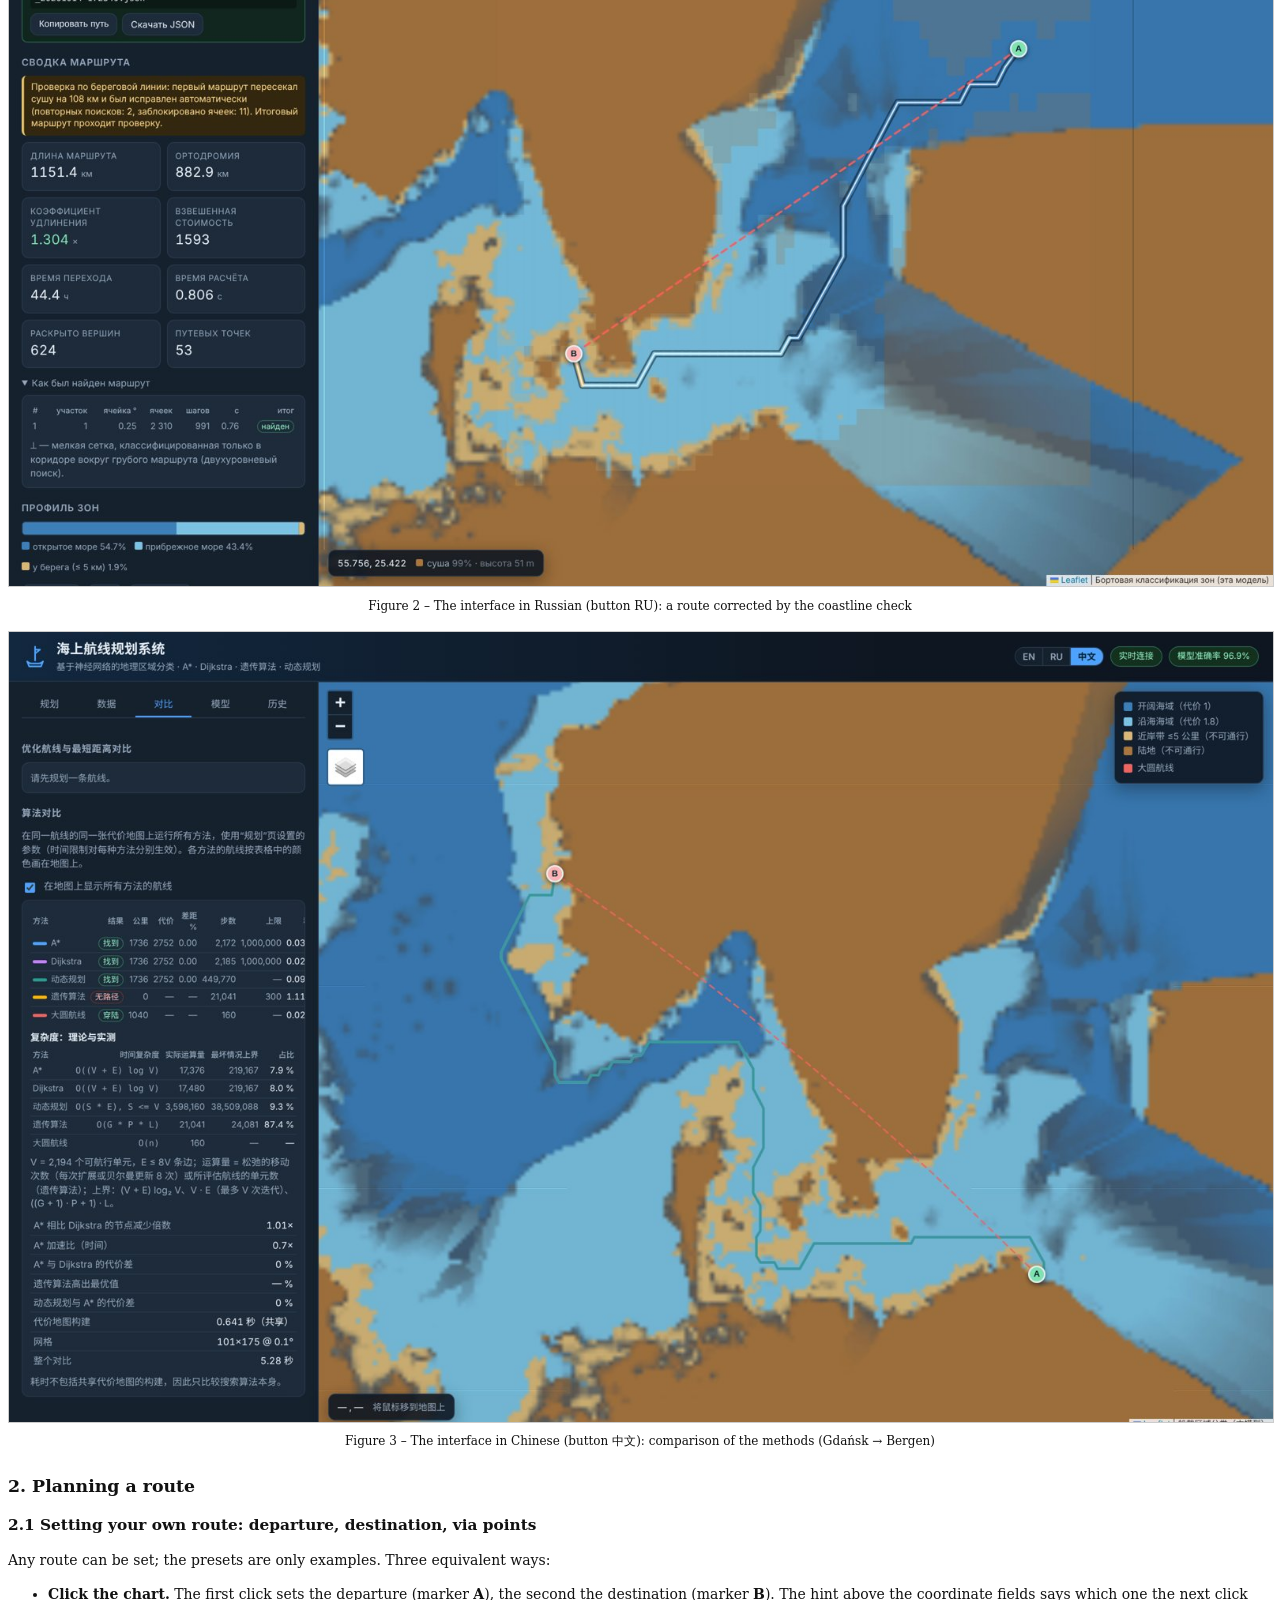
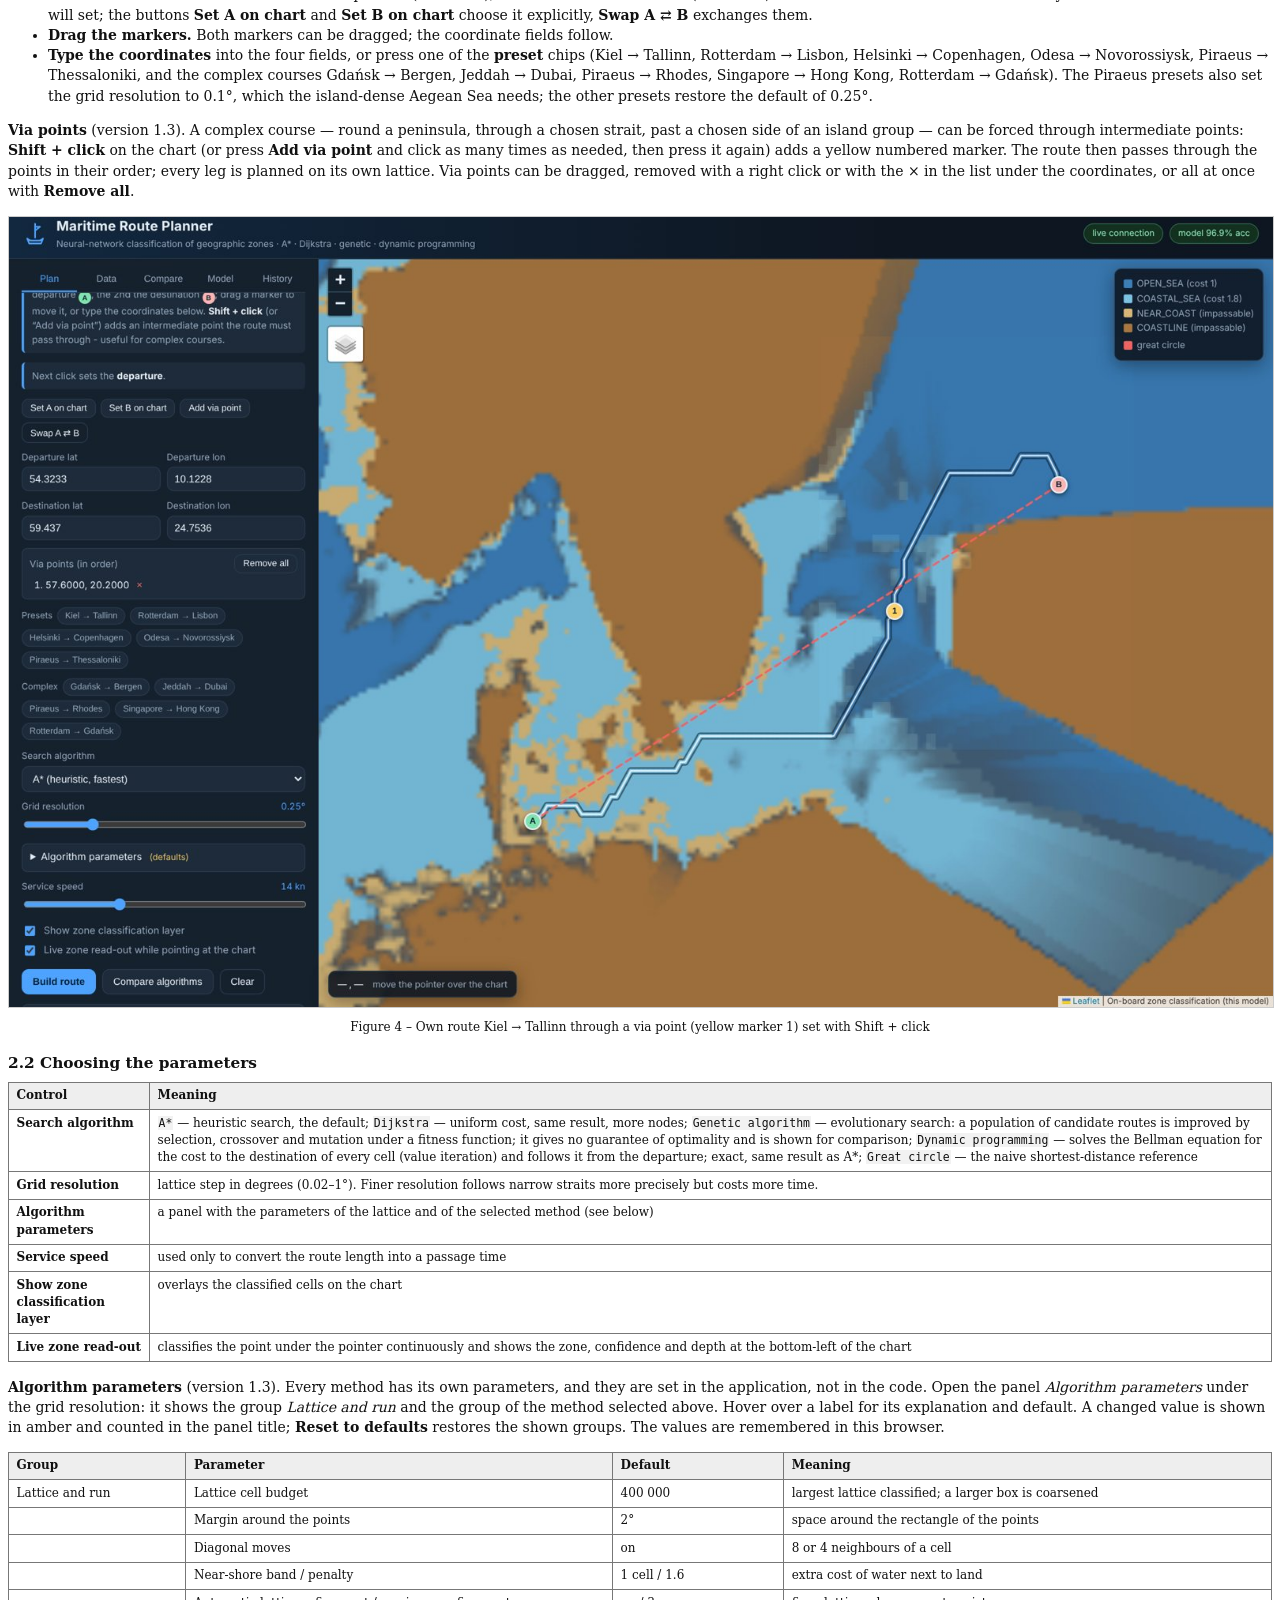
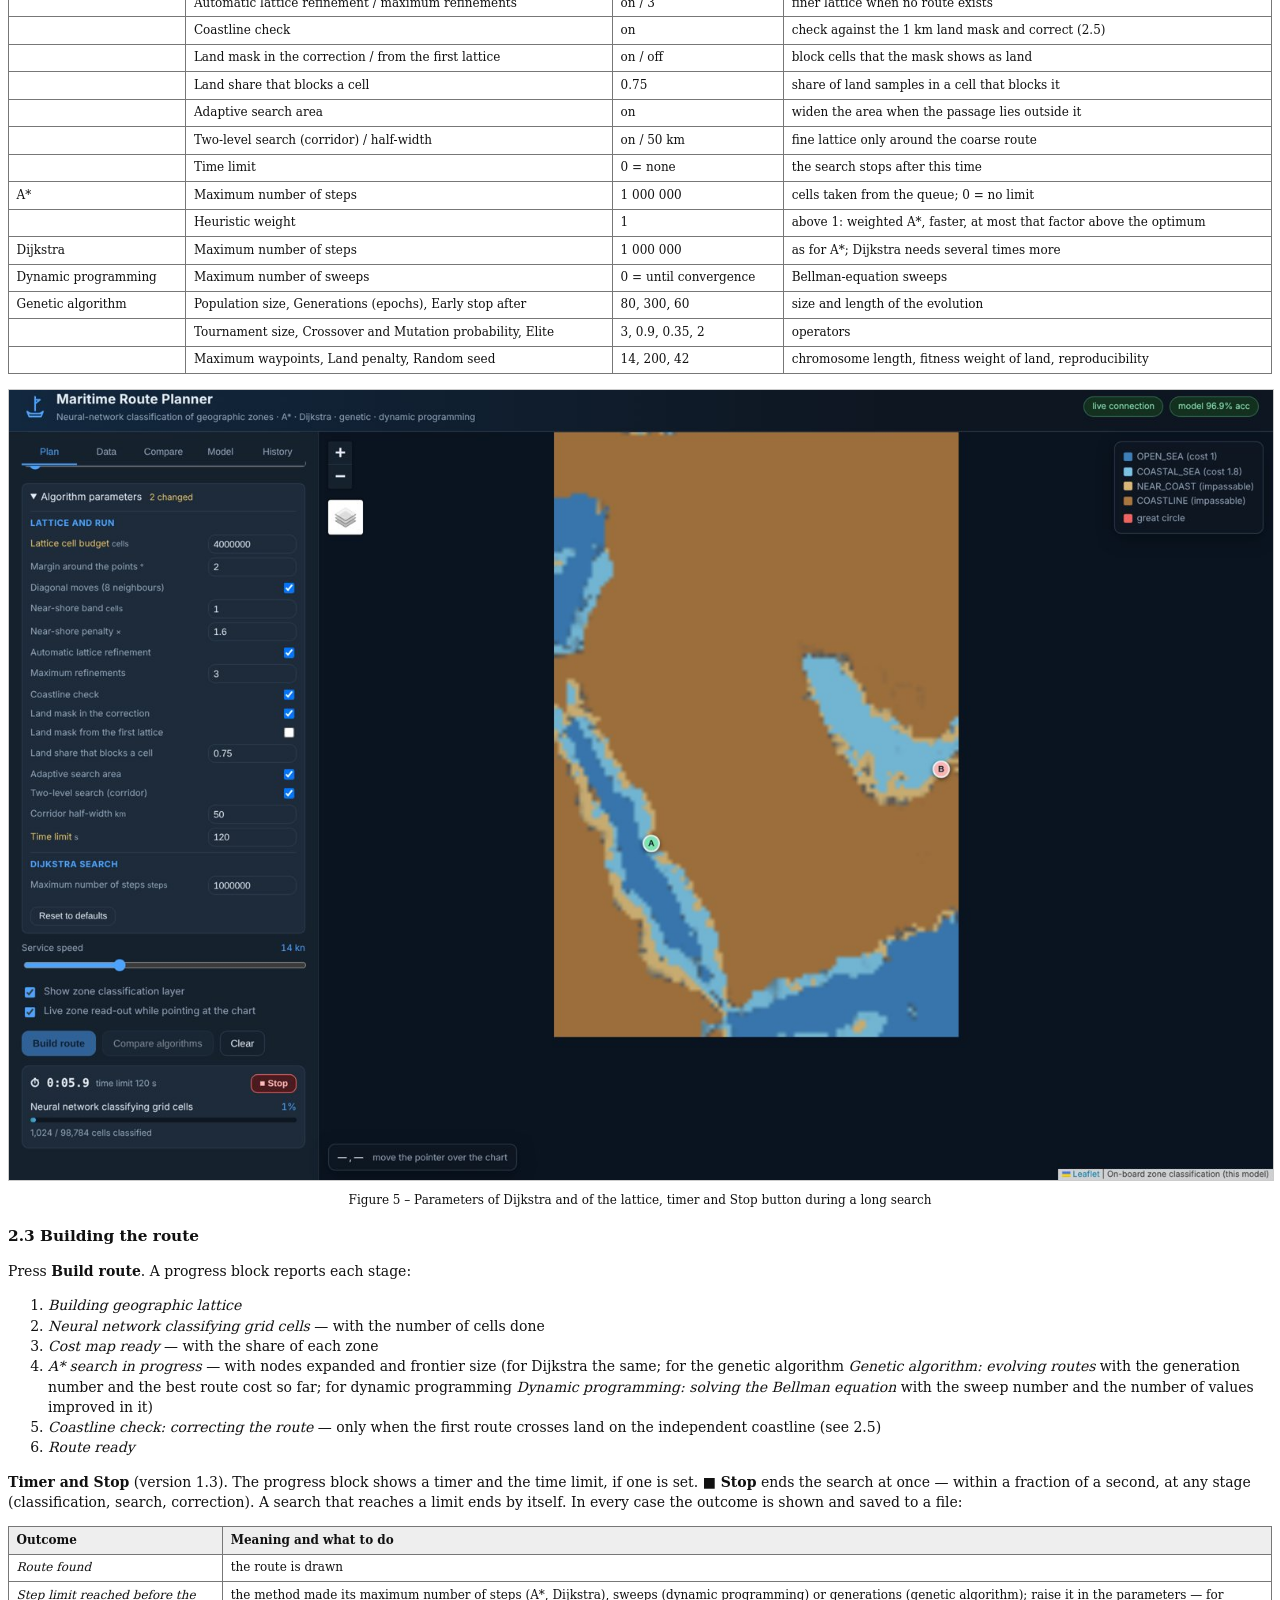
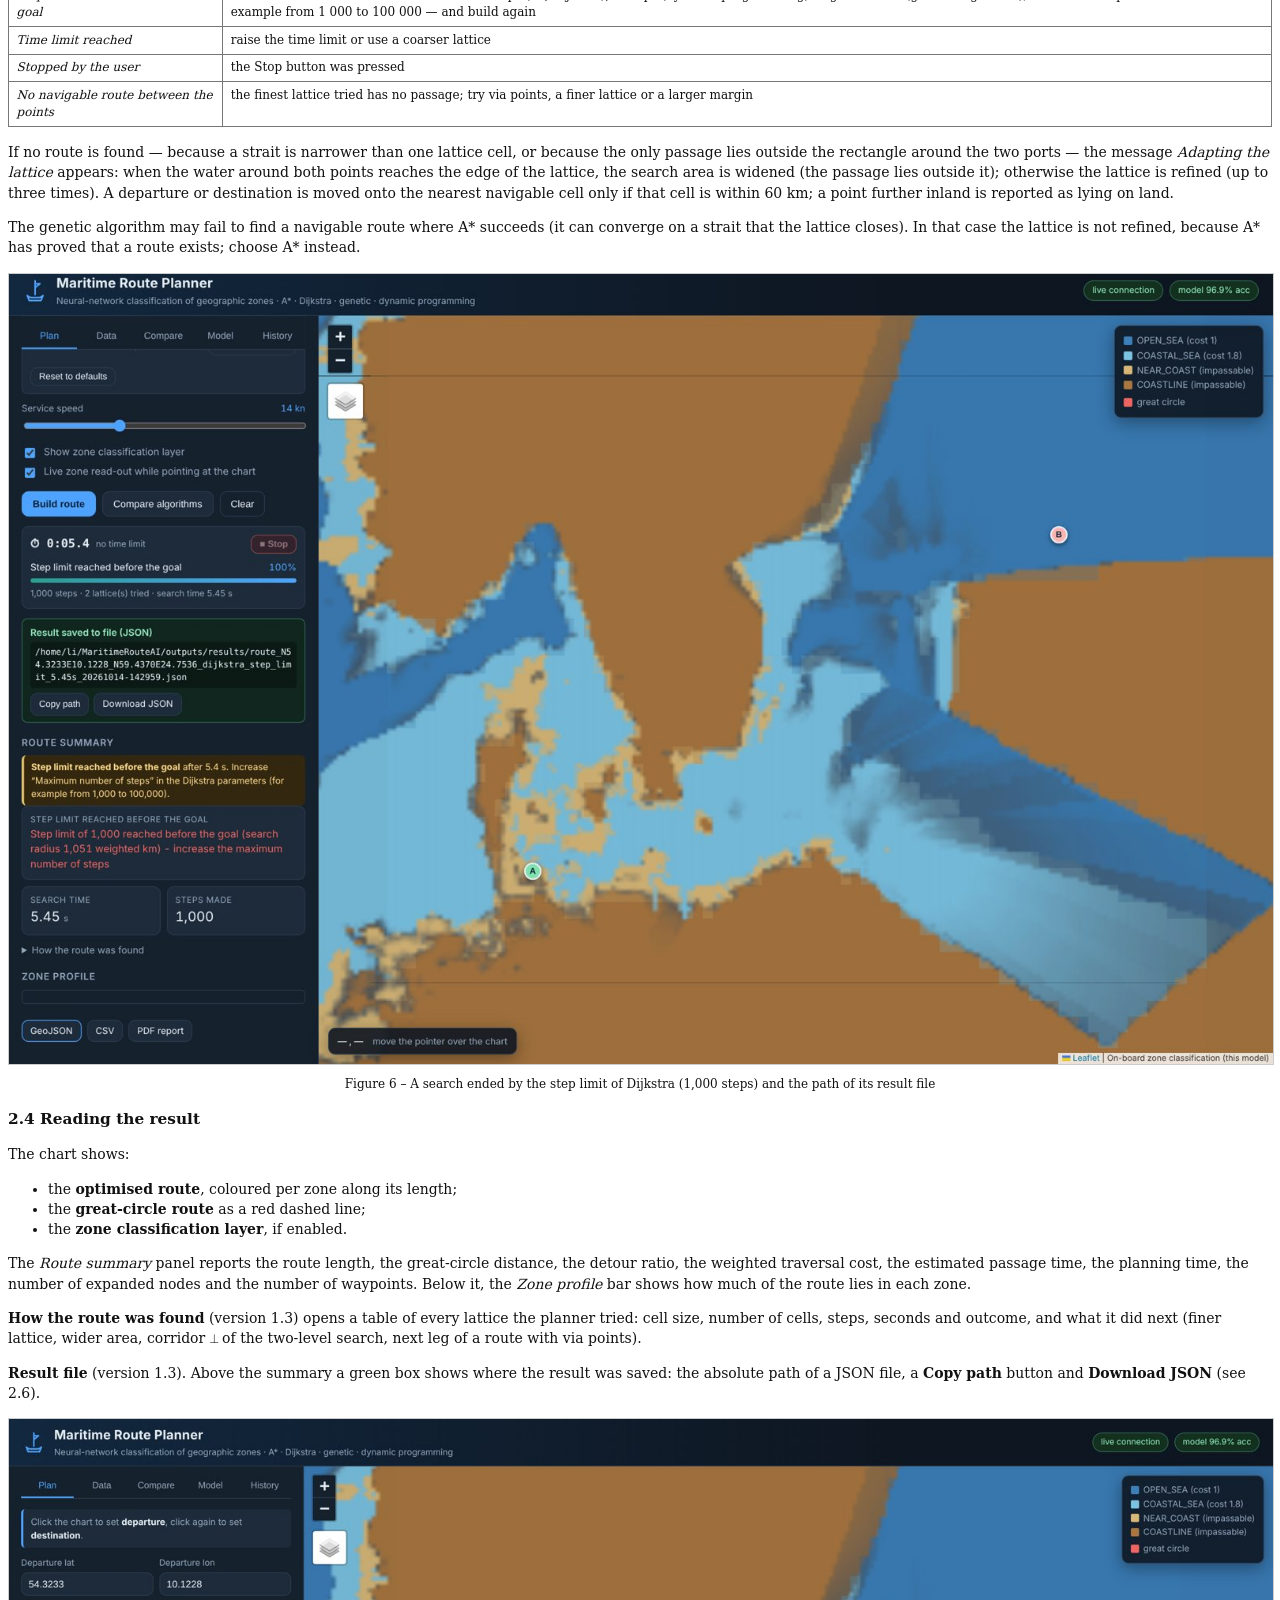
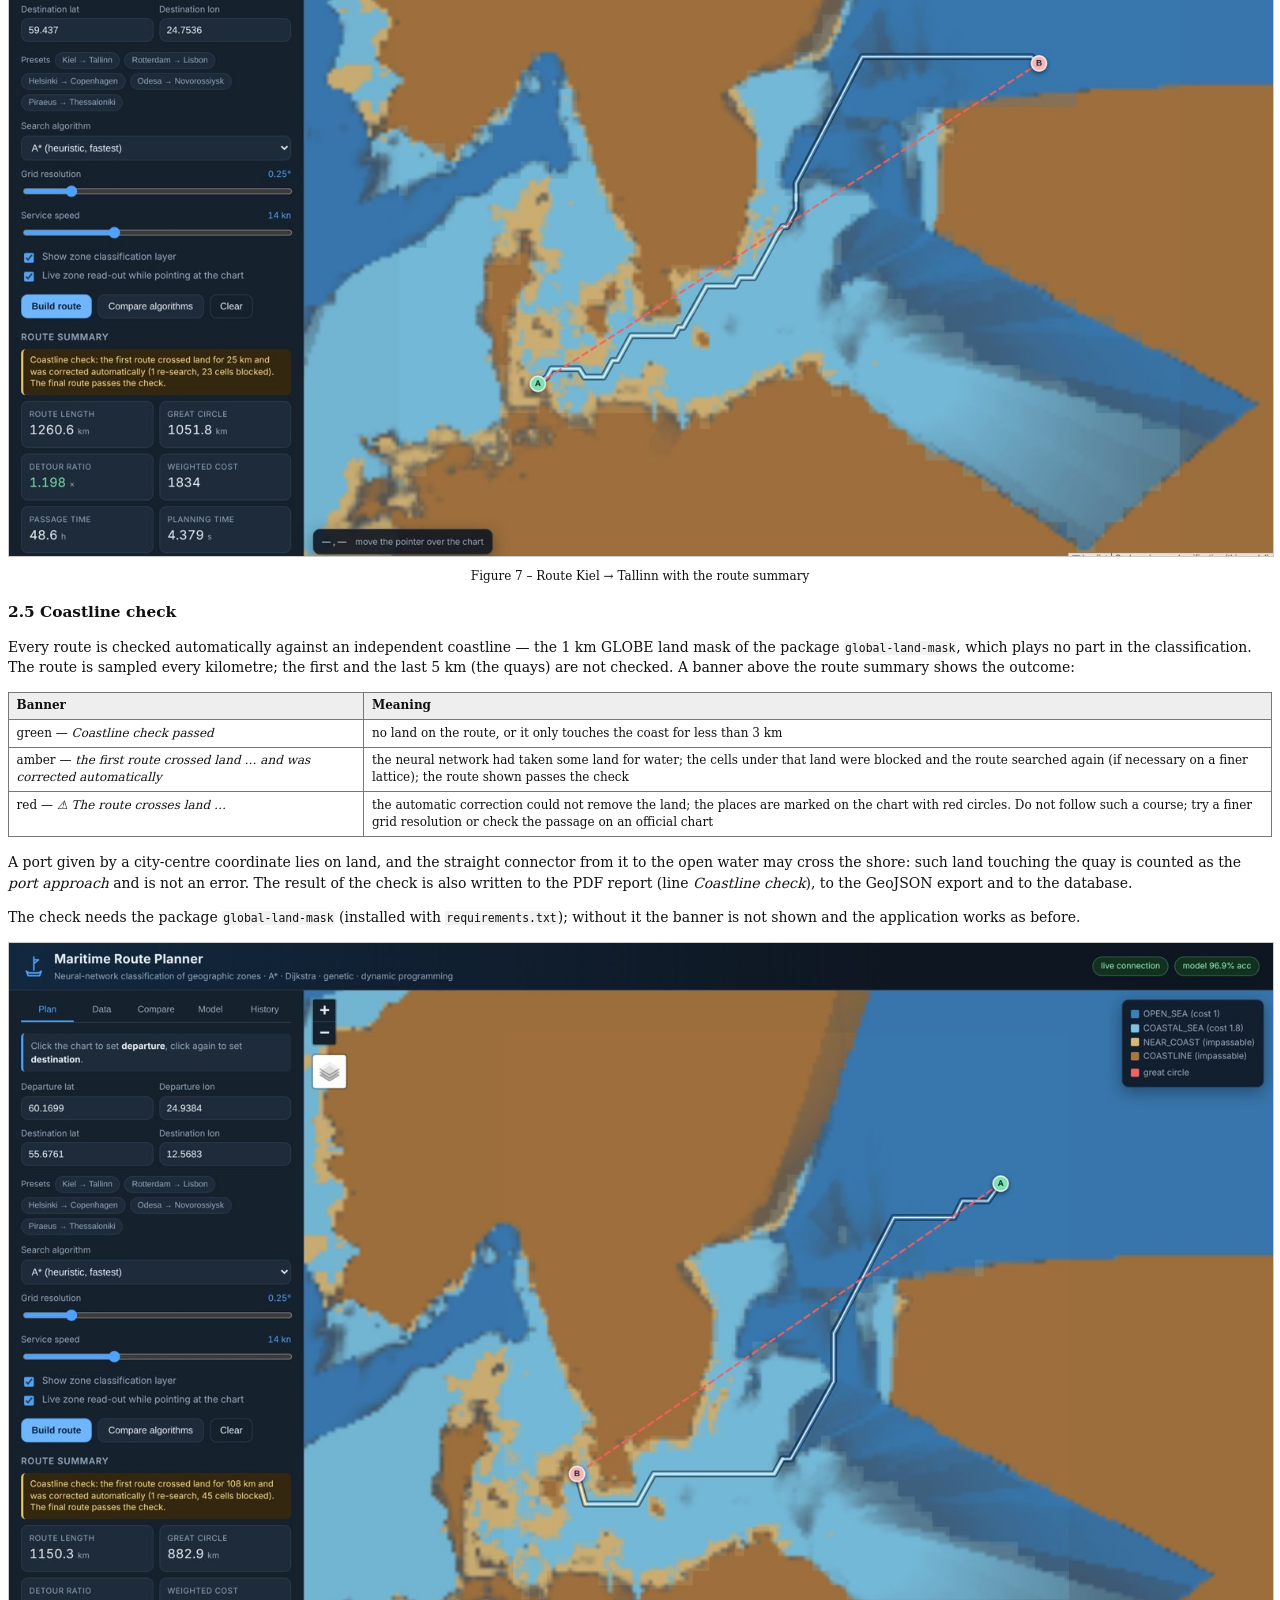
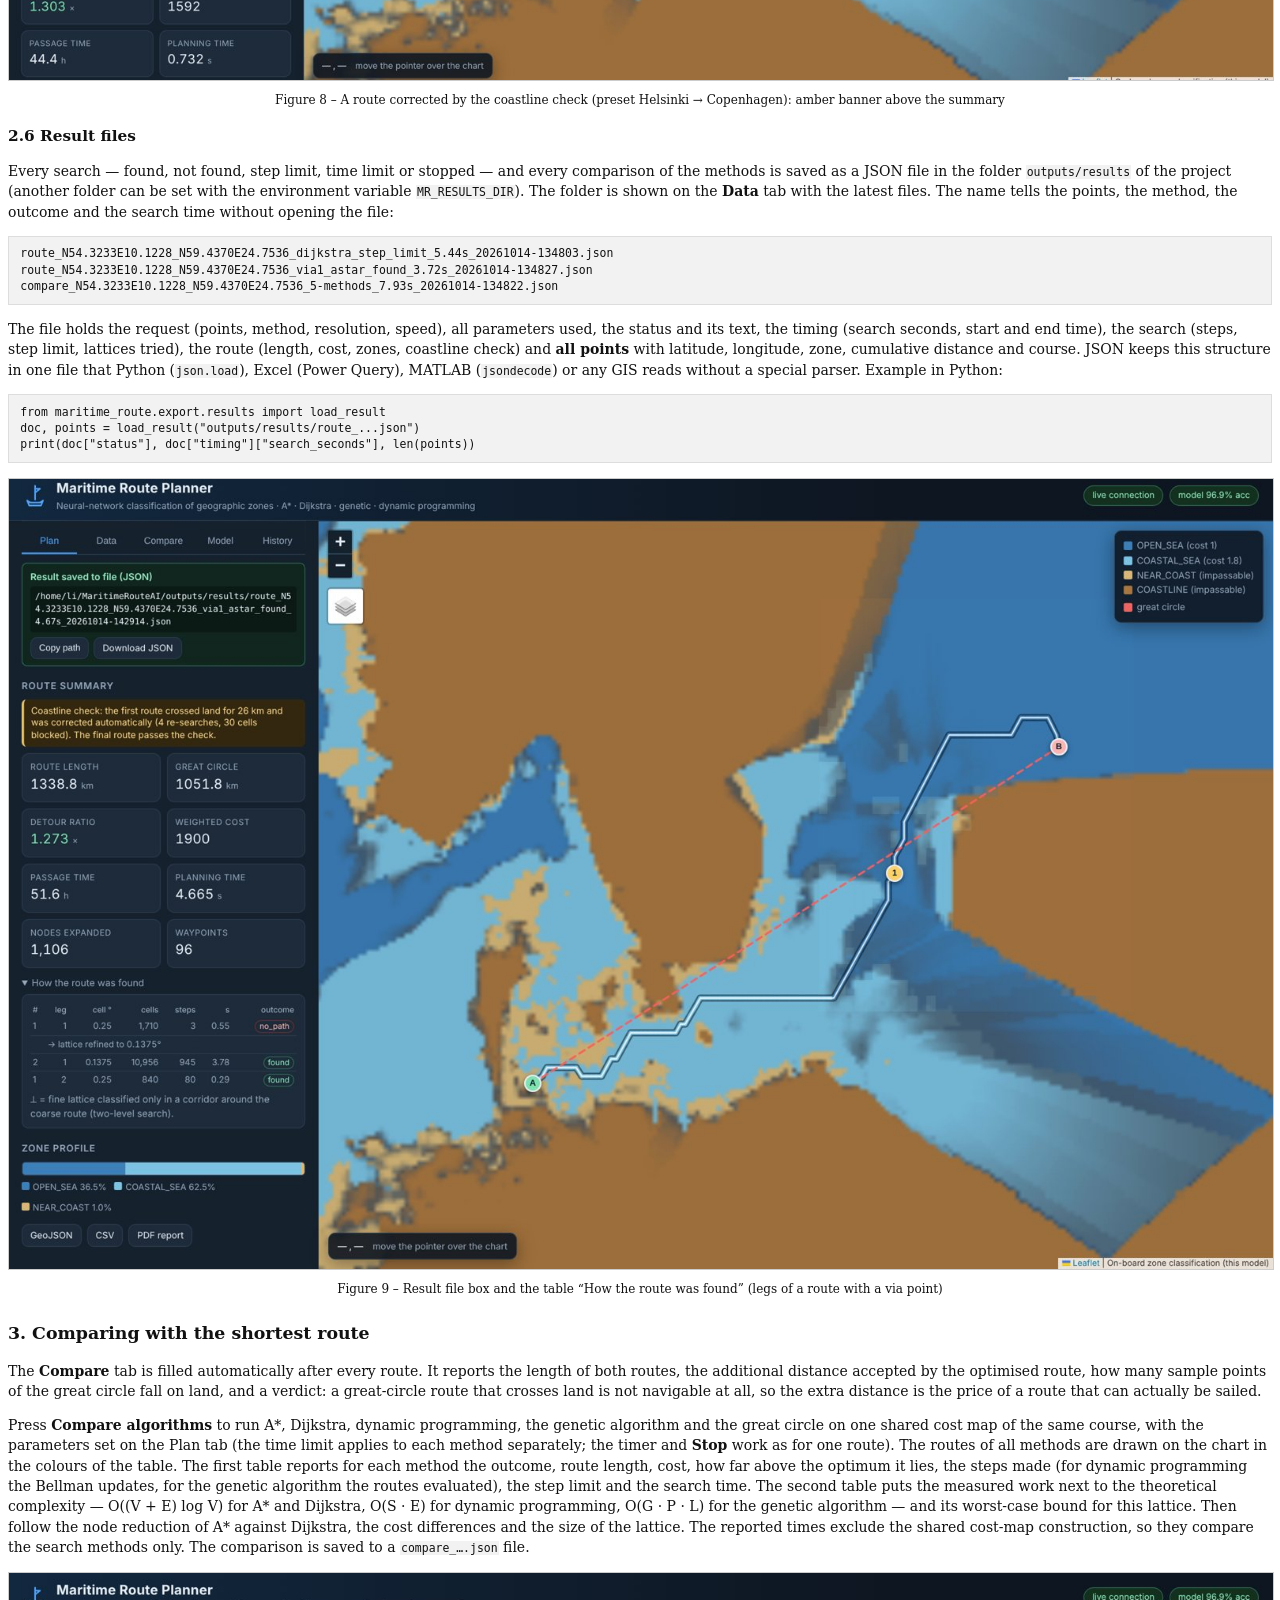
